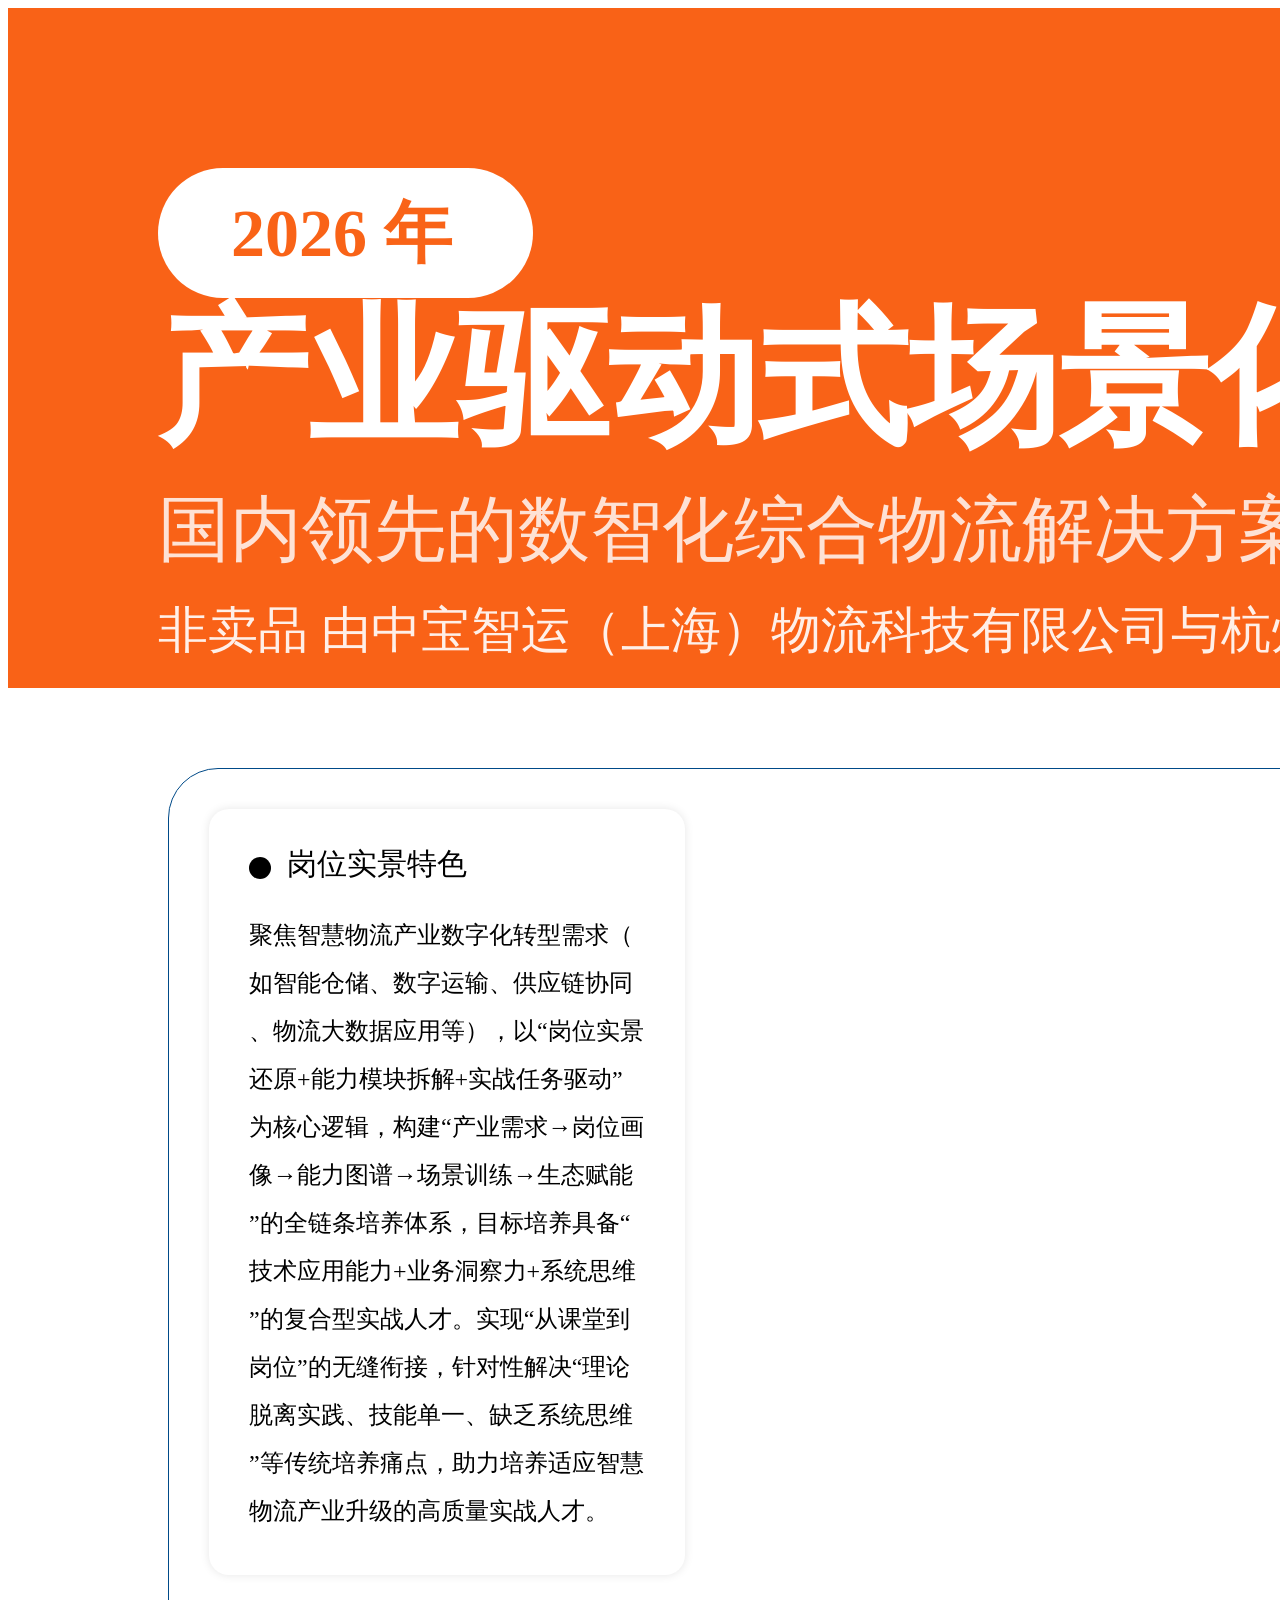
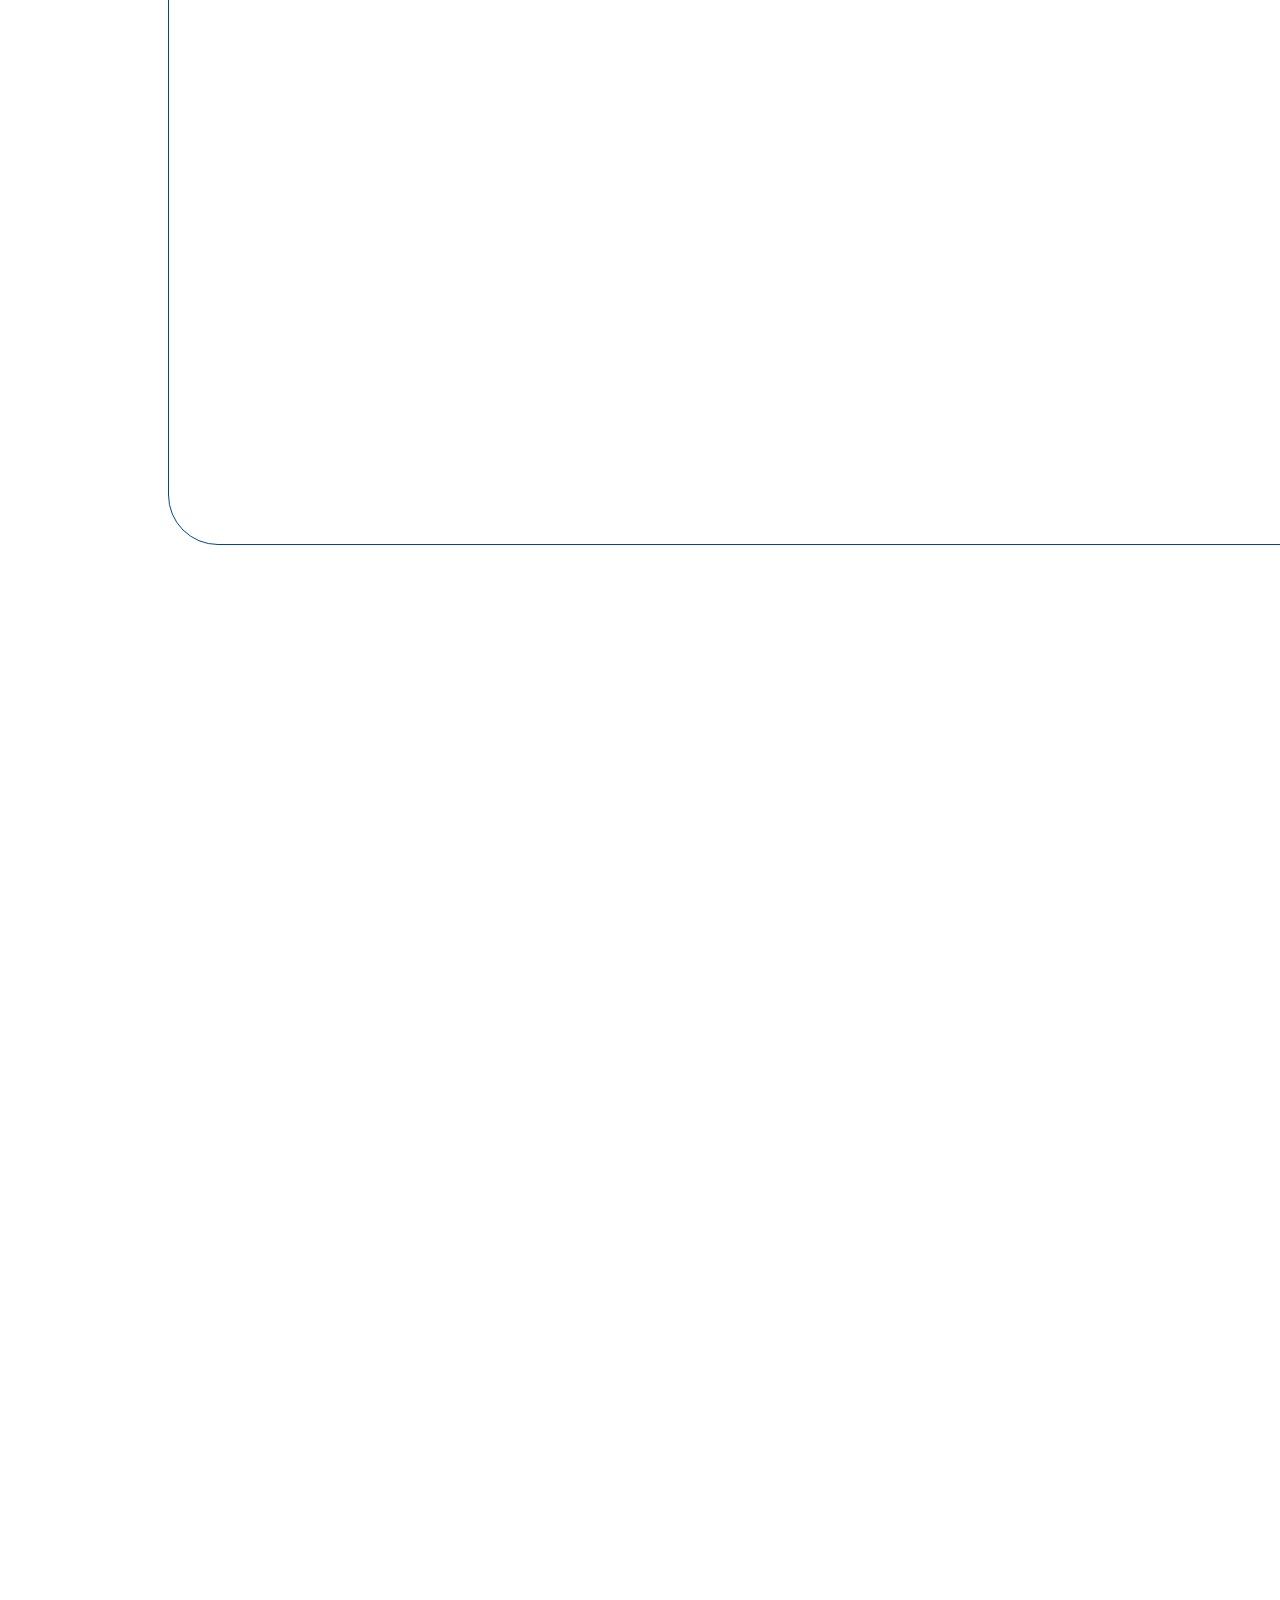
==== brochure_template2.html @ fb887553 "移除group_1负边距，调整group_3 top，修复头部被裁剪问题" ====
<!DOCTYPE html>
<html lang="zh-CN">
<head>
<meta charset="UTF-8" />
<meta name="viewport" content="width=device-width, initial-scale=1.0" />
<title>宝奇智慧物流人才培养体系</title>
<script>
(function flexible(window, document) {
  function resetFontSize() {
    const size = (document.documentElement.clientWidth / 9920) * 37.5;
    document.documentElement.style.fontSize = size + 'px';
  }
  window.addEventListener('pageshow', resetFontSize);
  window.addEventListener('resize', resetFontSize);
})(window, document);
</script>
<style>
body * {
  box-sizing: border-box;
  flex-shrink: 0;
}
body {
  font-family: PingFangSC-Regular, Roboto, Helvetica Neue, Helvetica, Tahoma,
    Arial, PingFang SC-Light, Microsoft YaHei;
}
input {
  background-color: transparent;
  border: 0;
}
button {
  margin: 0;
  padding: 0;
  border: 1px solid transparent;
  outline: none;
  background-color: transparent;
}

button:active {
  opacity: 0.6;
}
.flex-col {
  display: flex;
  flex-direction: column;
}
.flex-row {
  display: flex;
  flex-direction: row;
}
.justify-start {
  display: flex;
  justify-content: flex-start;
}
.justify-center {
  display: flex;
  justify-content: center;
}

.justify-end {
  display: flex;
  justify-content: flex-end;
}
.justify-evenly {
  display: flex;
  justify-content: space-evenly;
}
.justify-around {
  display: flex;
  justify-content: space-around;
}
.justify-between {
  display: flex;
  justify-content: space-between;
}
.align-start {
  display: flex;
  align-items: flex-start;
}
.align-center {
  display: flex;
  align-items: center;
}
.align-end {
  display: flex;
  align-items: flex-end;
}

.page {
  background-color: rgba(255, 255, 255, 1);
  position: relative;
  width: 9920px;
  height: 6732px;
  overflow: hidden;
}

.group_1 {
  background-color: rgba(249, 98, 23, 1);
  position: relative;
  width: 9920px;
  height: 680px;
  display: flex; flex-direction: column;
}

.text_1 {
  width: 3216px;
  height: 180px;
  overflow-wrap: break-word;
  color: rgba(255, 255, 255, 1);
  font-size: 150px;
  font-family: Microsoft YaHei UI-Bold;
  font-weight: 700;
  text-align: left;
  white-space: nowrap;
  line-height: 180px;
  margin: 280px 0 0 150px;
}

.text_2 {
  width: 3000px; height: auto;
  color: rgba(255,255,255,0.82); font-size: 72px;
  font-family: Microsoft YaHei UI-Regular; font-weight: normal;
  text-align: left; white-space: nowrap; line-height: 1.3;
  margin: 16px 0 0 150px;
}

.text-wrapper_1 {
  background-color: rgba(255, 255, 255, 1);
  border-radius: 200px;
  height: 130px;
  width: 375px;
  position: absolute;
  left: 150px;
  top: 160px;
}

.text_3 {
  width: 236px;
  height: 88px;
  overflow-wrap: break-word;
  color: rgba(249, 99, 23, 1);
  font-size: 68px;
  font-family: Microsoft YaHei UI-Bold;
  font-weight: 700;
  text-align: left;
  white-space: nowrap;
  line-height: 88px;
  margin: 21px 0 0 73px;
}

.group_2 {
  position: relative;
  width: 9920px;
  margin-bottom: 1px;
}

.image_1 {
  width: 9801px;
  height: 894px;
  margin: 5095px 0 0 119px;
}

.text_4 {
  width: auto; height: auto;
  color: rgba(255,255,255,0.9); font-size: 50px;
  font-family: Microsoft YaHei UI-Regular; font-weight: normal;
  text-align: left; white-space: nowrap; line-height: 1.3;
  margin: 20px 0 0 150px;
}

.image_2 {
  position: absolute;
  left: 119px;
  top: -32px;
  width: 9801px;
  height: 894px;
}

.group_3 {
  background-color: rgba(255, 255, 255, 1);
  border-radius: 100px;
  position: absolute;
  left: 80px;
  top: 680px;
  width: 9760px;
  height: 5908px;
}

.image_3 {
  width: 595px;
  height: 235px;
  margin: -454px 0 0 9165px;
}

.block_1 {
  width: 9600px;
  height: 1377px;
  margin: 299px 0 0 80px;
}

.box_1 {
  background-color: rgba(255, 255, 255, 1);
  border-radius: 50px;
  position: relative;
  width: 4760px;
  height: 1377px;
  border: 1px solid rgba(0, 74, 136, 1);
  justify-content: flex-center;
}

.section_1 {
  box-shadow: 0px 0px 10px 0px rgba(0, 0, 0, 0.1);
  background-color: rgba(255, 255, 255, 1);
  border-radius: 20px;
  width: 476px;
  height: 766px;
  justify-content: flex-center;
  margin: 40px 0 0 40px;
}

.block_2 {
  width: 218px;
  height: 38px;
  margin: 40px 0 0 40px;
}

.box_2 {
  background-color: rgba(0, 0, 0, 1);
  border-radius: 50%;
  width: 22px;
  height: 22px;
  margin-top: 8px;
}

.text_5 {
  width: 180px;
  height: 38px;
  overflow-wrap: break-word;
  color: rgba(0, 0, 0, 1);
  font-size: 30px;
  font-family: Microsoft YaHei UI-Regular;
  font-weight: NaN;
  text-align: left;
  white-space: nowrap;
  line-height: 30px;
}

.paragraph_1 {
  width: 396px;
  height: 624px;
  overflow-wrap: break-word;
  color: rgba(0, 0, 0, 1);
  font-size: 24px;
  font-family: Microsoft YaHei UI-Regular;
  font-weight: NaN;
  text-align: justified;
  line-height: 48px;
  margin: 24px 0 40px 40px;
}

.text-wrapper_2 {
  background-color: rgba(0, 74, 136, 1);
  border-radius: 10px;
  height: 138px;
  margin-left: 1230px;
  width: 1268px;
}

.text_6 {
  width: 782px;
  height: 80px;
  overflow-wrap: break-word;
  color: rgba(255, 255, 255, 1);
  font-size: 58px;
  font-family: Microsoft YaHei UI-Bold;
  font-weight: 700;
  text-align: left;
  white-space: nowrap;
  line-height: 80px;
  margin: 29px 0 0 243px;
}

.section_2 {
  width: 502px;
  height: 413px;
  margin: 57px 40px 0 1204px;
}

.group_4 {
  position: relative;
  width: 502px;
  height: 30px;
}

.section_3 {
  border-radius: 50%;
  width: 30px;
  height: 30px;
  border: 4px solid rgba(249, 98, 23, 1);
}

.section_4 {
  border-radius: 50%;
  width: 30px;
  height: 30px;
  border: 4px solid rgba(249, 98, 23, 1);
}

.section_5 {
  background-color: rgba(249, 98, 23, 1);
  position: absolute;
  left: 20px;
  top: 13px;
  width: 468px;
  height: 4px;
}

.text-wrapper_3 {
  box-shadow: 0px 0px 4px 0px rgba(0, 0, 0, 0.1);
  background-color: rgba(249, 98, 23, 1);
  border-radius: 10px;
  height: 54px;
  width: 488px;
  margin: 33px 0 0 14px;
}

.text_7 {
  width: 274px;
  height: 38px;
  overflow-wrap: break-word;
  color: rgba(255, 255, 255, 1);
  font-size: 30px;
  font-family: Microsoft YaHei UI-Regular;
  font-weight: NaN;
  text-align: left;
  white-space: nowrap;
  line-height: 30px;
  margin: 8px 0 0 24px;
}

.text-wrapper_4 {
  box-shadow: 0px 0px 4px 0px rgba(0, 0, 0, 0.1);
  background-color: rgba(249, 98, 23, 1);
  border-radius: 10px;
  height: 54px;
  width: 488px;
  margin: 20px 0 0 14px;
}

.text_8 {
  width: 240px;
  height: 38px;
  overflow-wrap: break-word;
  color: rgba(255, 255, 255, 1);
  font-size: 30px;
  font-family: Microsoft YaHei UI-Regular;
  font-weight: NaN;
  text-align: left;
  white-space: nowrap;
  line-height: 30px;
  margin: 8px 0 0 24px;
}

.text-wrapper_5 {
  box-shadow: 0px 0px 4px 0px rgba(0, 0, 0, 0.1);
  background-color: rgba(249, 98, 23, 1);
  border-radius: 10px;
  height: 54px;
  width: 488px;
  margin: 20px 0 0 14px;
}

.text_9 {
  width: 180px;
  height: 38px;
  overflow-wrap: break-word;
  color: rgba(255, 255, 255, 1);
  font-size: 30px;
  font-family: Microsoft YaHei UI-Regular;
  font-weight: NaN;
  text-align: left;
  white-space: nowrap;
  line-height: 30px;
  margin: 8px 0 0 24px;
}

.text-wrapper_6 {
  box-shadow: 0px 0px 4px 0px rgba(0, 0, 0, 0.1);
  background-color: rgba(249, 98, 23, 1);
  border-radius: 10px;
  height: 54px;
  width: 488px;
  margin: 20px 0 0 14px;
}

.text_10 {
  width: 238px;
  height: 38px;
  overflow-wrap: break-word;
  color: rgba(255, 255, 255, 1);
  font-size: 30px;
  font-family: Microsoft YaHei UI-Regular;
  font-weight: NaN;
  text-align: left;
  white-space: nowrap;
  line-height: 30px;
  margin: 8px 0 0 24px;
}

.text-wrapper_7 {
  box-shadow: 0px 0px 4px 0px rgba(0, 0, 0, 0.1);
  background-color: rgba(249, 98, 23, 1);
  border-radius: 10px;
  height: 54px;
  width: 488px;
  margin: 20px 0 0 14px;
}

.text_11 {
  width: 300px;
  height: 38px;
  overflow-wrap: break-word;
  color: rgba(255, 255, 255, 1);
  font-size: 30px;
  font-family: Microsoft YaHei UI-Regular;
  font-weight: NaN;
  text-align: left;
  white-space: nowrap;
  line-height: 30px;
  margin: 8px 0 0 24px;
}

.text-wrapper_8 {
  background-color: rgba(255, 255, 255, 1);
  border-radius: 500px;
  height: 60px;
  border: 4px solid rgba(249, 98, 23, 1);
  width: 220px;
  position: absolute;
  left: 4294px;
  top: 40px;
}

.text_12 {
  width: 144px;
  height: 46px;
  overflow-wrap: break-word;
  color: rgba(249, 98, 23, 1);
  font-size: 36px;
  font-family: Microsoft YaHei UI-Regular;
  font-weight: NaN;
  text-align: left;
  white-space: nowrap;
  line-height: 36px;
  margin: 7px 0 0 38px;
}

.box_3 {
  background-color: rgba(255, 255, 255, 1);
  border-radius: 50px;
  position: relative;
  width: 4760px;
  height: 1377px;
  border: 1px solid rgba(0, 74, 136, 1);
  justify-content: flex-center;
}

.box_4 {
  box-shadow: 0px 0px 10px 0px rgba(0, 0, 0, 0.1);
  background-color: rgba(255, 255, 255, 1);
  border-radius: 20px;
  width: 476px;
  height: 910px;
  justify-content: flex-center;
  margin: 40px 0 0 40px;
}

.group_5 {
  width: 218px;
  height: 38px;
  margin: 40px 0 0 40px;
}

.box_5 {
  background-color: rgba(0, 0, 0, 1);
  border-radius: 50%;
  width: 22px;
  height: 22px;
  margin-top: 8px;
}

.text_13 {
  width: 180px;
  height: 38px;
  overflow-wrap: break-word;
  color: rgba(0, 0, 0, 1);
  font-size: 30px;
  font-family: Microsoft YaHei UI-Regular;
  font-weight: NaN;
  text-align: left;
  white-space: nowrap;
  line-height: 30px;
}

.text_14 {
  width: 396px;
  height: 768px;
  overflow-wrap: break-word;
  color: rgba(0, 0, 0, 1);
  font-size: 24px;
  font-family: Microsoft YaHei UI-Regular;
  font-weight: NaN;
  text-align: justified;
  line-height: 48px;
  margin: 24px 0 40px 40px;
}

.text-wrapper_9 {
  background-color: rgba(0, 74, 136, 1);
  border-radius: 10px;
  height: 138px;
  margin-left: 1230px;
  width: 1268px;
}

.text_15 {
  width: 956px;
  height: 80px;
  overflow-wrap: break-word;
  color: rgba(255, 255, 255, 1);
  font-size: 58px;
  font-family: Microsoft YaHei UI-Bold;
  font-weight: 700;
  text-align: left;
  white-space: nowrap;
  line-height: 80px;
  margin: 29px 0 0 156px;
}

.box_6 {
  width: 502px;
  height: 265px;
  margin: 57px 40px 0 1204px;
}

.block_3 {
  position: relative;
  width: 502px;
  height: 30px;
}

.block_4 {
  border-radius: 50%;
  width: 30px;
  height: 30px;
  border: 4px solid rgba(249, 98, 23, 1);
}

.block_5 {
  border-radius: 50%;
  width: 30px;
  height: 30px;
  border: 4px solid rgba(249, 98, 23, 1);
}

.block_6 {
  background-color: rgba(249, 98, 23, 1);
  position: absolute;
  left: 20px;
  top: 13px;
  width: 468px;
  height: 4px;
}

.text-wrapper_10 {
  box-shadow: 0px 0px 4px 0px rgba(0, 0, 0, 0.1);
  background-color: rgba(249, 98, 23, 1);
  border-radius: 10px;
  height: 54px;
  width: 488px;
  margin: 33px 0 0 14px;
}

.text_16 {
  width: 450px;
  height: 38px;
  overflow-wrap: break-word;
  color: rgba(255, 255, 255, 1);
  font-size: 30px;
  font-family: Microsoft YaHei UI-Regular;
  font-weight: NaN;
  text-align: left;
  white-space: nowrap;
  line-height: 30px;
  margin: 8px 0 0 24px;
}

.text-wrapper_11 {
  box-shadow: 0px 0px 4px 0px rgba(0, 0, 0, 0.1);
  background-color: rgba(249, 98, 23, 1);
  border-radius: 10px;
  height: 54px;
  width: 488px;
  margin: 20px 0 0 14px;
}

.text_17 {
  width: 450px;
  height: 38px;
  overflow-wrap: break-word;
  color: rgba(255, 255, 255, 1);
  font-size: 30px;
  font-family: Microsoft YaHei UI-Regular;
  font-weight: NaN;
  text-align: left;
  white-space: nowrap;
  line-height: 30px;
  margin: 8px 0 0 24px;
}

.text-wrapper_12 {
  box-shadow: 0px 0px 4px 0px rgba(0, 0, 0, 0.1);
  background-color: rgba(249, 98, 23, 1);
  border-radius: 10px;
  height: 54px;
  width: 488px;
  margin: 20px 0 0 14px;
}

.text_18 {
  width: 450px;
  height: 38px;
  overflow-wrap: break-word;
  color: rgba(255, 255, 255, 1);
  font-size: 30px;
  font-family: Microsoft YaHei UI-Regular;
  font-weight: NaN;
  text-align: left;
  white-space: nowrap;
  line-height: 30px;
  margin: 8px 0 0 24px;
}

.text-wrapper_13 {
  background-color: rgba(255, 255, 255, 1);
  border-radius: 500px;
  height: 60px;
  border: 4px solid rgba(249, 98, 23, 1);
  width: 220px;
  position: absolute;
  left: 4294px;
  top: 40px;
}

.text_19 {
  width: 144px;
  height: 46px;
  overflow-wrap: break-word;
  color: rgba(249, 98, 23, 1);
  font-size: 36px;
  font-family: Microsoft YaHei UI-Regular;
  font-weight: NaN;
  text-align: left;
  white-space: nowrap;
  line-height: 36px;
  margin: 7px 0 0 38px;
}

.grid_1 {
  width: 9600px;
  height: 4291px;
  flex-wrap: wrap;
  margin: 80px 0 80px 80px;
}

.block_7 {
  background-color: rgba(255, 255, 255, 1);
  border-radius: 50px;
  position: relative;
  width: 4760px;
  height: 1377px;
  border: 1px solid rgba(249, 98, 23, 1);
  justify-content: flex-center;
  margin: 0 80px 80px 0;
}

.box_7 {
  box-shadow: 0px 0px 10px 0px rgba(0, 0, 0, 0.1);
  background-color: rgba(255, 255, 255, 1);
  border-radius: 20px;
  width: 476px;
  height: 670px;
  justify-content: flex-center;
  margin: 40px 0 0 40px;
}

.group_6 {
  width: 218px;
  height: 38px;
  margin: 40px 0 0 40px;
}

.group_7 {
  background-color: rgba(0, 0, 0, 1);
  border-radius: 50%;
  width: 22px;
  height: 22px;
  margin-top: 8px;
}

.text_20 {
  width: 180px;
  height: 38px;
  overflow-wrap: break-word;
  color: rgba(0, 0, 0, 1);
  font-size: 30px;
  font-family: Microsoft YaHei UI-Regular;
  font-weight: NaN;
  text-align: left;
  white-space: nowrap;
  line-height: 30px;
}

.paragraph_2 {
  width: 396px;
  height: 528px;
  overflow-wrap: break-word;
  color: rgba(0, 0, 0, 1);
  font-size: 24px;
  font-family: Microsoft YaHei UI-Regular;
  font-weight: NaN;
  text-align: justified;
  line-height: 48px;
  margin: 24px 0 40px 40px;
}

.text-wrapper_14 {
  background-color: rgba(249, 98, 23, 1);
  border-radius: 10px;
  height: 138px;
  margin-left: 1230px;
  width: 1268px;
}

.text_21 {
  width: 898px;
  height: 80px;
  overflow-wrap: break-word;
  color: rgba(255, 255, 255, 1);
  font-size: 58px;
  font-family: Microsoft YaHei UI-Bold;
  font-weight: 700;
  text-align: left;
  white-space: nowrap;
  line-height: 80px;
  margin: 29px 0 0 185px;
}

.box_8 {
  width: 502px;
  height: 413px;
  margin: 57px 40px 0 1204px;
}

.block_8 {
  position: relative;
  width: 502px;
  height: 30px;
}

.group_8 {
  border-radius: 50%;
  width: 30px;
  height: 30px;
  border: 4px solid rgba(0, 74, 136, 1);
}

.group_9 {
  border-radius: 50%;
  width: 30px;
  height: 30px;
  border: 4px solid rgba(0, 74, 136, 1);
}

.group_10 {
  background-color: rgba(0, 74, 136, 1);
  position: absolute;
  left: 20px;
  top: 13px;
  width: 468px;
  height: 4px;
}

.text-wrapper_15 {
  box-shadow: 0px 0px 4px 0px rgba(0, 0, 0, 0.1);
  background-color: rgba(0, 74, 136, 1);
  border-radius: 10px;
  height: 54px;
  width: 488px;
  margin: 33px 0 0 14px;
}

.text_22 {
  width: 334px;
  height: 38px;
  overflow-wrap: break-word;
  color: rgba(255, 255, 255, 1);
  font-size: 30px;
  font-family: Microsoft YaHei UI-Regular;
  font-weight: NaN;
  text-align: left;
  white-space: nowrap;
  line-height: 30px;
  margin: 8px 0 0 24px;
}

.text-wrapper_16 {
  box-shadow: 0px 0px 4px 0px rgba(0, 0, 0, 0.1);
  background-color: rgba(0, 74, 136, 1);
  border-radius: 10px;
  height: 54px;
  width: 488px;
  margin: 20px 0 0 14px;
}

.text_23 {
  width: 180px;
  height: 38px;
  overflow-wrap: break-word;
  color: rgba(255, 255, 255, 1);
  font-size: 30px;
  font-family: Microsoft YaHei UI-Regular;
  font-weight: NaN;
  text-align: left;
  white-space: nowrap;
  line-height: 30px;
  margin: 8px 0 0 24px;
}

.text-wrapper_17 {
  box-shadow: 0px 0px 4px 0px rgba(0, 0, 0, 0.1);
  background-color: rgba(0, 74, 136, 1);
  border-radius: 10px;
  height: 54px;
  width: 488px;
  margin: 20px 0 0 14px;
}

.text_24 {
  width: 270px;
  height: 38px;
  overflow-wrap: break-word;
  color: rgba(255, 255, 255, 1);
  font-size: 30px;
  font-family: Microsoft YaHei UI-Regular;
  font-weight: NaN;
  text-align: left;
  white-space: nowrap;
  line-height: 30px;
  margin: 8px 0 0 24px;
}

.text-wrapper_18 {
  box-shadow: 0px 0px 4px 0px rgba(0, 0, 0, 0.1);
  background-color: rgba(0, 74, 136, 1);
  border-radius: 10px;
  height: 54px;
  width: 488px;
  margin: 20px 0 0 14px;
}

.text_25 {
  width: 180px;
  height: 38px;
  overflow-wrap: break-word;
  color: rgba(255, 255, 255, 1);
  font-size: 30px;
  font-family: Microsoft YaHei UI-Regular;
  font-weight: NaN;
  text-align: left;
  white-space: nowrap;
  line-height: 30px;
  margin: 8px 0 0 24px;
}

.text-wrapper_19 {
  box-shadow: 0px 0px 4px 0px rgba(0, 0, 0, 0.1);
  background-color: rgba(0, 74, 136, 1);
  border-radius: 10px;
  height: 54px;
  width: 488px;
  margin: 20px 0 0 14px;
}

.text_26 {
  width: 270px;
  height: 38px;
  overflow-wrap: break-word;
  color: rgba(255, 255, 255, 1);
  font-size: 30px;
  font-family: Microsoft YaHei UI-Regular;
  font-weight: NaN;
  text-align: left;
  white-space: nowrap;
  line-height: 30px;
  margin: 8px 0 0 24px;
}

.text-wrapper_20 {
  background-color: rgba(255, 255, 255, 1);
  border-radius: 500px;
  height: 60px;
  border: 4px solid rgba(0, 74, 136, 1);
  width: 220px;
  position: absolute;
  left: 4294px;
  top: 40px;
}

.text_27 {
  width: 144px;
  height: 46px;
  overflow-wrap: break-word;
  color: rgba(0, 74, 136, 1);
  font-size: 36px;
  font-family: Microsoft YaHei UI-Regular;
  font-weight: NaN;
  text-align: left;
  white-space: nowrap;
  line-height: 36px;
  margin: 7px 0 0 38px;
}

.block_9 {
  background-color: rgba(255, 255, 255, 1);
  border-radius: 50px;
  position: relative;
  width: 4760px;
  height: 1377px;
  border: 1px solid rgba(249, 98, 23, 1);
  margin-bottom: 80px;
  justify-content: flex-center;
}

.box_9 {
  box-shadow: 0px 0px 10px 0px rgba(0, 0, 0, 0.1);
  background-color: rgba(255, 255, 255, 1);
  border-radius: 20px;
  width: 476px;
  height: 910px;
  justify-content: flex-center;
  margin: 40px 0 0 40px;
}

.box_10 {
  width: 218px;
  height: 38px;
  margin: 40px 0 0 40px;
}

.box_11 {
  background-color: rgba(0, 0, 0, 1);
  border-radius: 50%;
  width: 22px;
  height: 22px;
  margin-top: 8px;
}

.text_28 {
  width: 180px;
  height: 38px;
  overflow-wrap: break-word;
  color: rgba(0, 0, 0, 1);
  font-size: 30px;
  font-family: Microsoft YaHei UI-Regular;
  font-weight: NaN;
  text-align: left;
  white-space: nowrap;
  line-height: 30px;
}

.text_29 {
  width: 396px;
  height: 768px;
  overflow-wrap: break-word;
  color: rgba(0, 0, 0, 1);
  font-size: 24px;
  font-family: Microsoft YaHei UI-Regular;
  font-weight: NaN;
  text-align: justified;
  line-height: 48px;
  margin: 24px 0 40px 40px;
}

.text-wrapper_21 {
  background-color: rgba(249, 98, 23, 1);
  border-radius: 10px;
  height: 138px;
  margin-left: 1230px;
  width: 1268px;
}

.text_30 {
  width: 1040px;
  height: 80px;
  overflow-wrap: break-word;
  color: rgba(255, 255, 255, 1);
  font-size: 58px;
  font-family: Microsoft YaHei UI-Bold;
  font-weight: 700;
  text-align: left;
  white-space: nowrap;
  line-height: 80px;
  margin: 29px 0 0 140px;
}

.box_12 {
  width: 502px;
  height: 413px;
  margin: 57px 40px 0 1204px;
}

.group_11 {
  position: relative;
  width: 502px;
  height: 30px;
}

.group_12 {
  border-radius: 50%;
  width: 30px;
  height: 30px;
  border: 4px solid rgba(0, 74, 136, 1);
}

.group_13 {
  border-radius: 50%;
  width: 30px;
  height: 30px;
  border: 4px solid rgba(0, 74, 136, 1);
}

.group_14 {
  background-color: rgba(0, 74, 136, 1);
  position: absolute;
  left: 20px;
  top: 13px;
  width: 468px;
  height: 4px;
}

.text-wrapper_22 {
  box-shadow: 0px 0px 4px 0px rgba(0, 0, 0, 0.1);
  background-color: rgba(0, 74, 136, 1);
  border-radius: 10px;
  height: 54px;
  width: 488px;
  margin: 33px 0 0 14px;
}

.text_31 {
  width: 464px;
  height: 38px;
  overflow-wrap: break-word;
  color: rgba(255, 255, 255, 1);
  font-size: 30px;
  font-family: Microsoft YaHei UI-Regular;
  font-weight: NaN;
  text-align: left;
  white-space: nowrap;
  line-height: 30px;
  margin: 8px 0 0 24px;
}

.text-wrapper_23 {
  box-shadow: 0px 0px 4px 0px rgba(0, 0, 0, 0.1);
  background-color: rgba(0, 74, 136, 1);
  border-radius: 10px;
  height: 54px;
  width: 488px;
  margin: 20px 0 0 14px;
}

.text_32 {
  width: 125px;
  height: 38px;
  overflow-wrap: break-word;
  color: rgba(255, 255, 255, 1);
  font-size: 30px;
  font-family: Microsoft YaHei UI-Regular;
  font-weight: NaN;
  text-align: left;
  white-space: nowrap;
  line-height: 30px;
  margin: 8px 0 0 24px;
}

.text-wrapper_24 {
  box-shadow: 0px 0px 4px 0px rgba(0, 0, 0, 0.1);
  background-color: rgba(0, 74, 136, 1);
  border-radius: 10px;
  height: 54px;
  width: 488px;
  margin: 20px 0 0 14px;
}

.text_33 {
  width: 120px;
  height: 38px;
  overflow-wrap: break-word;
  color: rgba(255, 255, 255, 1);
  font-size: 30px;
  font-family: Microsoft YaHei UI-Regular;
  font-weight: NaN;
  text-align: left;
  white-space: nowrap;
  line-height: 30px;
  margin: 8px 0 0 24px;
}

.text-wrapper_25 {
  box-shadow: 0px 0px 4px 0px rgba(0, 0, 0, 0.1);
  background-color: rgba(0, 74, 136, 1);
  border-radius: 10px;
  height: 54px;
  width: 488px;
  margin: 20px 0 0 14px;
}

.text_34 {
  width: 424px;
  height: 38px;
  overflow-wrap: break-word;
  color: rgba(255, 255, 255, 1);
  font-size: 30px;
  font-family: Microsoft YaHei UI-Regular;
  font-weight: NaN;
  text-align: left;
  white-space: nowrap;
  line-height: 30px;
  margin: 8px 0 0 24px;
}

.text-wrapper_26 {
  box-shadow: 0px 0px 4px 0px rgba(0, 0, 0, 0.1);
  background-color: rgba(0, 74, 136, 1);
  border-radius: 10px;
  height: 54px;
  width: 488px;
  margin: 20px 0 0 14px;
}

.text_35 {
  width: 300px;
  height: 38px;
  overflow-wrap: break-word;
  color: rgba(255, 255, 255, 1);
  font-size: 30px;
  font-family: Microsoft YaHei UI-Regular;
  font-weight: NaN;
  text-align: left;
  white-space: nowrap;
  line-height: 30px;
  margin: 8px 0 0 24px;
}

.text-wrapper_27 {
  background-color: rgba(255, 255, 255, 1);
  border-radius: 500px;
  height: 60px;
  border: 4px solid rgba(0, 74, 136, 1);
  width: 220px;
  position: absolute;
  left: 4294px;
  top: 40px;
}

.text_36 {
  width: 144px;
  height: 46px;
  overflow-wrap: break-word;
  color: rgba(0, 74, 136, 1);
  font-size: 36px;
  font-family: Microsoft YaHei UI-Regular;
  font-weight: NaN;
  text-align: left;
  white-space: nowrap;
  line-height: 36px;
  margin: 7px 0 0 38px;
}

.block_10 {
  background-color: rgba(255, 255, 255, 1);
  border-radius: 50px;
  position: relative;
  width: 4760px;
  height: 1377px;
  border: 1px solid rgba(0, 74, 136, 1);
  justify-content: flex-center;
  margin: 0 80px 80px 0;
}

.group_15 {
  box-shadow: 0px 0px 10px 0px rgba(0, 0, 0, 0.1);
  background-color: rgba(255, 255, 255, 1);
  border-radius: 20px;
  width: 476px;
  height: 766px;
  justify-content: flex-center;
  margin: 40px 0 0 40px;
}

.box_13 {
  width: 218px;
  height: 38px;
  margin: 40px 0 0 40px;
}

.box_14 {
  background-color: rgba(0, 0, 0, 1);
  border-radius: 50%;
  width: 22px;
  height: 22px;
  margin-top: 8px;
}

.text_37 {
  width: 180px;
  height: 38px;
  overflow-wrap: break-word;
  color: rgba(0, 0, 0, 1);
  font-size: 30px;
  font-family: Microsoft YaHei UI-Regular;
  font-weight: NaN;
  text-align: left;
  white-space: nowrap;
  line-height: 30px;
}

.paragraph_3 {
  width: 396px;
  height: 624px;
  overflow-wrap: break-word;
  color: rgba(0, 0, 0, 1);
  font-size: 24px;
  font-family: Microsoft YaHei UI-Regular;
  font-weight: NaN;
  text-align: justified;
  line-height: 48px;
  margin: 24px 0 40px 40px;
}

.text-wrapper_28 {
  background-color: rgba(0, 74, 136, 1);
  border-radius: 10px;
  height: 138px;
  margin-left: 1230px;
  width: 1268px;
}

.text_38 {
  width: 746px;
  height: 80px;
  overflow-wrap: break-word;
  color: rgba(255, 255, 255, 1);
  font-size: 58px;
  font-family: Microsoft YaHei UI-Bold;
  font-weight: 700;
  text-align: left;
  white-space: nowrap;
  line-height: 80px;
  margin: 29px 0 0 261px;
}

.group_16 {
  width: 502px;
  height: 413px;
  margin: 57px 40px 0 1204px;
}

.box_15 {
  position: relative;
  width: 502px;
  height: 30px;
}

.box_16 {
  border-radius: 50%;
  width: 30px;
  height: 30px;
  border: 4px solid rgba(249, 98, 23, 1);
}

.box_17 {
  border-radius: 50%;
  width: 30px;
  height: 30px;
  border: 4px solid rgba(249, 98, 23, 1);
}

.box_18 {
  background-color: rgba(249, 98, 23, 1);
  position: absolute;
  left: 20px;
  top: 13px;
  width: 468px;
  height: 4px;
}

.text-wrapper_29 {
  box-shadow: 0px 0px 4px 0px rgba(0, 0, 0, 0.1);
  background-color: rgba(249, 98, 23, 1);
  border-radius: 10px;
  height: 54px;
  width: 488px;
  margin: 33px 0 0 14px;
}

.text_39 {
  width: 240px;
  height: 38px;
  overflow-wrap: break-word;
  color: rgba(255, 255, 255, 1);
  font-size: 30px;
  font-family: Microsoft YaHei UI-Regular;
  font-weight: NaN;
  text-align: left;
  white-space: nowrap;
  line-height: 30px;
  margin: 8px 0 0 24px;
}

.text-wrapper_30 {
  box-shadow: 0px 0px 4px 0px rgba(0, 0, 0, 0.1);
  background-color: rgba(249, 98, 23, 1);
  border-radius: 10px;
  height: 54px;
  width: 488px;
  margin: 20px 0 0 14px;
}

.text_40 {
  width: 210px;
  height: 38px;
  overflow-wrap: break-word;
  color: rgba(255, 255, 255, 1);
  font-size: 30px;
  font-family: Microsoft YaHei UI-Regular;
  font-weight: NaN;
  text-align: left;
  white-space: nowrap;
  line-height: 30px;
  margin: 8px 0 0 24px;
}

.text-wrapper_31 {
  box-shadow: 0px 0px 4px 0px rgba(0, 0, 0, 0.1);
  background-color: rgba(249, 98, 23, 1);
  border-radius: 10px;
  height: 54px;
  width: 488px;
  margin: 20px 0 0 14px;
}

.text_41 {
  width: 210px;
  height: 38px;
  overflow-wrap: break-word;
  color: rgba(255, 255, 255, 1);
  font-size: 30px;
  font-family: Microsoft YaHei UI-Regular;
  font-weight: NaN;
  text-align: left;
  white-space: nowrap;
  line-height: 30px;
  margin: 8px 0 0 24px;
}

.text-wrapper_32 {
  box-shadow: 0px 0px 4px 0px rgba(0, 0, 0, 0.1);
  background-color: rgba(249, 98, 23, 1);
  border-radius: 10px;
  height: 54px;
  width: 488px;
  margin: 20px 0 0 14px;
}

.text_42 {
  width: 240px;
  height: 38px;
  overflow-wrap: break-word;
  color: rgba(255, 255, 255, 1);
  font-size: 30px;
  font-family: Microsoft YaHei UI-Regular;
  font-weight: NaN;
  text-align: left;
  white-space: nowrap;
  line-height: 30px;
  margin: 8px 0 0 24px;
}

.text-wrapper_33 {
  box-shadow: 0px 0px 4px 0px rgba(0, 0, 0, 0.1);
  background-color: rgba(249, 98, 23, 1);
  border-radius: 10px;
  height: 54px;
  width: 488px;
  margin: 20px 0 0 14px;
}

.text_43 {
  width: 240px;
  height: 38px;
  overflow-wrap: break-word;
  color: rgba(255, 255, 255, 1);
  font-size: 30px;
  font-family: Microsoft YaHei UI-Regular;
  font-weight: NaN;
  text-align: left;
  white-space: nowrap;
  line-height: 30px;
  margin: 8px 0 0 24px;
}

.text-wrapper_34 {
  background-color: rgba(255, 255, 255, 1);
  border-radius: 500px;
  height: 60px;
  border: 4px solid rgba(249, 98, 23, 1);
  width: 220px;
  position: absolute;
  left: 4294px;
  top: 40px;
}

.text_44 {
  width: 144px;
  height: 46px;
  overflow-wrap: break-word;
  color: rgba(249, 98, 23, 1);
  font-size: 36px;
  font-family: Microsoft YaHei UI-Regular;
  font-weight: NaN;
  text-align: left;
  white-space: nowrap;
  line-height: 36px;
  margin: 7px 0 0 38px;
}

.block_11 {
  background-color: rgba(255, 255, 255, 1);
  border-radius: 50px;
  position: relative;
  width: 4760px;
  height: 1377px;
  border: 1px solid rgba(0, 74, 136, 1);
  margin-bottom: 80px;
  justify-content: flex-center;
}

.box_19 {
  box-shadow: 0px 0px 10px 0px rgba(0, 0, 0, 0.1);
  background-color: rgba(255, 255, 255, 1);
  border-radius: 20px;
  width: 476px;
  height: 814px;
  justify-content: flex-center;
  margin: 40px 0 0 40px;
}

.box_20 {
  width: 218px;
  height: 38px;
  margin: 40px 0 0 40px;
}

.box_21 {
  background-color: rgba(0, 0, 0, 1);
  border-radius: 50%;
  width: 22px;
  height: 22px;
  margin-top: 8px;
}

.text_45 {
  width: 180px;
  height: 38px;
  overflow-wrap: break-word;
  color: rgba(0, 0, 0, 1);
  font-size: 30px;
  font-family: Microsoft YaHei UI-Regular;
  font-weight: NaN;
  text-align: left;
  white-space: nowrap;
  line-height: 30px;
}

.text_46 {
  width: 396px;
  height: 672px;
  overflow-wrap: break-word;
  color: rgba(0, 0, 0, 1);
  font-size: 24px;
  font-family: Microsoft YaHei UI-Regular;
  font-weight: NaN;
  text-align: justified;
  line-height: 48px;
  margin: 24px 0 40px 40px;
}

.text-wrapper_35 {
  background-color: rgba(0, 74, 136, 1);
  border-radius: 10px;
  height: 138px;
  margin-left: 1230px;
  width: 1268px;
}

.text_47 {
  width: 862px;
  height: 80px;
  overflow-wrap: break-word;
  color: rgba(255, 255, 255, 1);
  font-size: 58px;
  font-family: Microsoft YaHei UI-Bold;
  font-weight: 700;
  text-align: left;
  white-space: nowrap;
  line-height: 80px;
  margin: 29px 0 0 203px;
}

.box_22 {
  width: 502px;
  height: 413px;
  margin: 57px 40px 0 1204px;
}

.section_6 {
  position: relative;
  width: 502px;
  height: 30px;
}

.group_17 {
  border-radius: 50%;
  width: 30px;
  height: 30px;
  border: 4px solid rgba(249, 98, 23, 1);
}

.group_18 {
  border-radius: 50%;
  width: 30px;
  height: 30px;
  border: 4px solid rgba(249, 98, 23, 1);
}

.group_19 {
  background-color: rgba(249, 98, 23, 1);
  position: absolute;
  left: 20px;
  top: 13px;
  width: 468px;
  height: 4px;
}

.text-wrapper_36 {
  box-shadow: 0px 0px 4px 0px rgba(0, 0, 0, 0.1);
  background-color: rgba(249, 98, 23, 1);
  border-radius: 10px;
  height: 54px;
  width: 488px;
  margin: 33px 0 0 14px;
}

.text_48 {
  width: 464px;
  height: 38px;
  overflow-wrap: break-word;
  color: rgba(255, 255, 255, 1);
  font-size: 30px;
  font-family: Microsoft YaHei UI-Regular;
  font-weight: NaN;
  text-align: left;
  white-space: nowrap;
  line-height: 30px;
  margin: 8px 0 0 24px;
}

.text-wrapper_37 {
  box-shadow: 0px 0px 4px 0px rgba(0, 0, 0, 0.1);
  background-color: rgba(249, 98, 23, 1);
  border-radius: 10px;
  height: 54px;
  width: 488px;
  margin: 20px 0 0 14px;
}

.text_49 {
  width: 162px;
  height: 38px;
  overflow-wrap: break-word;
  color: rgba(255, 255, 255, 1);
  font-size: 30px;
  font-family: Microsoft YaHei UI-Regular;
  font-weight: NaN;
  text-align: left;
  white-space: nowrap;
  line-height: 30px;
  margin: 8px 0 0 24px;
}

.text-wrapper_38 {
  box-shadow: 0px 0px 4px 0px rgba(0, 0, 0, 0.1);
  background-color: rgba(249, 98, 23, 1);
  border-radius: 10px;
  height: 54px;
  width: 488px;
  margin: 20px 0 0 14px;
}

.text_50 {
  width: 254px;
  height: 38px;
  overflow-wrap: break-word;
  color: rgba(255, 255, 255, 1);
  font-size: 30px;
  font-family: Microsoft YaHei UI-Regular;
  font-weight: NaN;
  text-align: left;
  white-space: nowrap;
  line-height: 30px;
  margin: 8px 0 0 24px;
}

.text-wrapper_39 {
  box-shadow: 0px 0px 4px 0px rgba(0, 0, 0, 0.1);
  background-color: rgba(249, 98, 23, 1);
  border-radius: 10px;
  height: 54px;
  width: 488px;
  margin: 20px 0 0 14px;
}

.text_51 {
  width: 424px;
  height: 38px;
  overflow-wrap: break-word;
  color: rgba(255, 255, 255, 1);
  font-size: 30px;
  font-family: Microsoft YaHei UI-Regular;
  font-weight: NaN;
  text-align: left;
  white-space: nowrap;
  line-height: 30px;
  margin: 8px 0 0 24px;
}

.text-wrapper_40 {
  box-shadow: 0px 0px 4px 0px rgba(0, 0, 0, 0.1);
  background-color: rgba(249, 98, 23, 1);
  border-radius: 10px;
  height: 54px;
  width: 488px;
  margin: 20px 0 0 14px;
}

.text_52 {
  width: 162px;
  height: 38px;
  overflow-wrap: break-word;
  color: rgba(255, 255, 255, 1);
  font-size: 30px;
  font-family: Microsoft YaHei UI-Regular;
  font-weight: NaN;
  text-align: left;
  white-space: nowrap;
  line-height: 30px;
  margin: 8px 0 0 24px;
}

.text-wrapper_41 {
  background-color: rgba(255, 255, 255, 1);
  border-radius: 500px;
  height: 60px;
  border: 4px solid rgba(249, 98, 23, 1);
  width: 220px;
  position: absolute;
  left: 4294px;
  top: 40px;
}

.text_53 {
  width: 144px;
  height: 46px;
  overflow-wrap: break-word;
  color: rgba(249, 98, 23, 1);
  font-size: 36px;
  font-family: Microsoft YaHei UI-Regular;
  font-weight: NaN;
  text-align: left;
  white-space: nowrap;
  line-height: 36px;
  margin: 7px 0 0 38px;
}

.block_12 {
  background-color: rgba(255, 255, 255, 1);
  border-radius: 50px;
  position: relative;
  width: 4760px;
  height: 1377px;
  border: 1px solid rgba(249, 98, 23, 1);
  justify-content: flex-center;
  margin: 0 80px 80px 0;
}

.group_20 {
  box-shadow: 0px 0px 10px 0px rgba(0, 0, 0, 0.1);
  background-color: rgba(255, 255, 255, 1);
  border-radius: 20px;
  width: 476px;
  height: 766px;
  justify-content: flex-center;
  margin: 40px 0 0 40px;
}

.group_21 {
  width: 218px;
  height: 38px;
  margin: 40px 0 0 40px;
}

.box_23 {
  background-color: rgba(0, 0, 0, 1);
  border-radius: 50%;
  width: 22px;
  height: 22px;
  margin-top: 8px;
}

.text_54 {
  width: 180px;
  height: 38px;
  overflow-wrap: break-word;
  color: rgba(0, 0, 0, 1);
  font-size: 30px;
  font-family: Microsoft YaHei UI-Regular;
  font-weight: NaN;
  text-align: left;
  white-space: nowrap;
  line-height: 30px;
}

.text_55 {
  width: 396px;
  height: 624px;
  overflow-wrap: break-word;
  color: rgba(0, 0, 0, 1);
  font-size: 24px;
  font-family: Microsoft YaHei UI-Regular;
  font-weight: NaN;
  text-align: justified;
  line-height: 48px;
  margin: 24px 0 40px 40px;
}

.text-wrapper_42 {
  background-color: rgba(249, 98, 23, 1);
  border-radius: 10px;
  height: 138px;
  margin-left: 1230px;
  width: 1268px;
}

.text_56 {
  width: 756px;
  height: 80px;
  overflow-wrap: break-word;
  color: rgba(255, 255, 255, 1);
  font-size: 58px;
  font-family: Microsoft YaHei UI-Bold;
  font-weight: 700;
  text-align: left;
  white-space: nowrap;
  line-height: 80px;
  margin: 29px 0 0 238px;
}

.group_22 {
  width: 502px;
  height: 339px;
  margin: 57px 40px 0 1204px;
}

.box_24 {
  position: relative;
  width: 502px;
  height: 30px;
}

.block_13 {
  border-radius: 50%;
  width: 30px;
  height: 30px;
  border: 4px solid rgba(0, 74, 136, 1);
}

.block_14 {
  border-radius: 50%;
  width: 30px;
  height: 30px;
  border: 4px solid rgba(0, 74, 136, 1);
}

.block_15 {
  background-color: rgba(0, 74, 136, 1);
  position: absolute;
  left: 20px;
  top: 13px;
  width: 468px;
  height: 4px;
}

.text-wrapper_43 {
  box-shadow: 0px 0px 4px 0px rgba(0, 0, 0, 0.1);
  background-color: rgba(0, 74, 136, 1);
  border-radius: 10px;
  height: 54px;
  width: 488px;
  margin: 33px 0 0 14px;
}

.text_57 {
  width: 464px;
  height: 38px;
  overflow-wrap: break-word;
  color: rgba(255, 255, 255, 1);
  font-size: 30px;
  font-family: Microsoft YaHei UI-Regular;
  font-weight: NaN;
  text-align: left;
  white-space: nowrap;
  line-height: 30px;
  margin: 8px 0 0 24px;
}

.text-wrapper_44 {
  box-shadow: 0px 0px 4px 0px rgba(0, 0, 0, 0.1);
  background-color: rgba(0, 74, 136, 1);
  border-radius: 10px;
  height: 54px;
  width: 488px;
  margin: 20px 0 0 14px;
}

.paragraph_4 {
  width: 464px;
  height: 38px;
  overflow-wrap: break-word;
  color: rgba(255, 255, 255, 1);
  font-size: 30px;
  font-family: Microsoft YaHei UI-Regular;
  font-weight: NaN;
  text-align: left;
  white-space: nowrap;
  line-height: 30px;
  margin: 8px 0 0 24px;
}

.text-wrapper_45 {
  box-shadow: 0px 0px 4px 0px rgba(0, 0, 0, 0.1);
  background-color: rgba(0, 74, 136, 1);
  border-radius: 10px;
  height: 54px;
  width: 488px;
  margin: 20px 0 0 14px;
}

.text_58 {
  width: 464px;
  height: 38px;
  overflow-wrap: break-word;
  color: rgba(255, 255, 255, 1);
  font-size: 30px;
  font-family: Microsoft YaHei UI-Regular;
  font-weight: NaN;
  text-align: left;
  white-space: nowrap;
  line-height: 30px;
  margin: 8px 0 0 24px;
}

.text-wrapper_46 {
  box-shadow: 0px 0px 4px 0px rgba(0, 0, 0, 0.1);
  background-color: rgba(0, 74, 136, 1);
  border-radius: 10px;
  height: 54px;
  width: 488px;
  margin: 20px 0 0 14px;
}

.text_59 {
  width: 464px;
  height: 38px;
  overflow-wrap: break-word;
  color: rgba(255, 255, 255, 1);
  font-size: 30px;
  font-family: Microsoft YaHei UI-Regular;
  font-weight: NaN;
  text-align: left;
  white-space: nowrap;
  line-height: 30px;
  margin: 8px 0 0 24px;
}

.text-wrapper_47 {
  background-color: rgba(255, 255, 255, 1);
  border-radius: 500px;
  height: 60px;
  border: 4px solid rgba(0, 74, 136, 1);
  width: 220px;
  position: absolute;
  left: 4294px;
  top: 40px;
}

.text_60 {
  width: 144px;
  height: 46px;
  overflow-wrap: break-word;
  color: rgba(0, 74, 136, 1);
  font-size: 36px;
  font-family: Microsoft YaHei UI-Regular;
  font-weight: NaN;
  text-align: left;
  white-space: nowrap;
  line-height: 36px;
  margin: 7px 0 0 38px;
}

.block_16 {
  background-color: rgba(255, 255, 255, 1);
  border-radius: 50px;
  position: relative;
  width: 4760px;
  height: 1377px;
  border: 1px solid rgba(249, 98, 23, 1);
  margin-bottom: 80px;
  justify-content: flex-center;
}

.block_17 {
  box-shadow: 0px 0px 10px 0px rgba(0, 0, 0, 0.1);
  background-color: rgba(255, 255, 255, 1);
  border-radius: 20px;
  width: 476px;
  height: 718px;
  justify-content: flex-center;
  margin: 40px 0 0 40px;
}

.box_25 {
  width: 218px;
  height: 38px;
  margin: 40px 0 0 40px;
}

.group_23 {
  background-color: rgba(0, 0, 0, 1);
  border-radius: 50%;
  width: 22px;
  height: 22px;
  margin-top: 8px;
}

.text_61 {
  width: 180px;
  height: 38px;
  overflow-wrap: break-word;
  color: rgba(0, 0, 0, 1);
  font-size: 30px;
  font-family: Microsoft YaHei UI-Regular;
  font-weight: NaN;
  text-align: left;
  white-space: nowrap;
  line-height: 30px;
}

.text_62 {
  width: 396px;
  height: 576px;
  overflow-wrap: break-word;
  color: rgba(0, 0, 0, 1);
  font-size: 24px;
  font-family: Microsoft YaHei UI-Regular;
  font-weight: NaN;
  text-align: justified;
  line-height: 48px;
  margin: 24px 0 40px 40px;
}

.text-wrapper_48 {
  background-color: rgba(249, 98, 23, 1);
  border-radius: 10px;
  height: 138px;
  margin-left: 1230px;
  width: 1268px;
}

.text_63 {
  width: 630px;
  height: 80px;
  overflow-wrap: break-word;
  color: rgba(255, 255, 255, 1);
  font-size: 58px;
  font-family: Microsoft YaHei UI-Bold;
  font-weight: 700;
  text-align: left;
  white-space: nowrap;
  line-height: 80px;
  margin: 29px 0 0 319px;
}

.block_18 {
  width: 502px;
  height: 487px;
  margin: 57px 40px 0 1204px;
}

.box_26 {
  position: relative;
  width: 502px;
  height: 30px;
}

.group_24 {
  border-radius: 50%;
  width: 30px;
  height: 30px;
  border: 4px solid rgba(0, 74, 136, 1);
}

.group_25 {
  border-radius: 50%;
  width: 30px;
  height: 30px;
  border: 4px solid rgba(0, 74, 136, 1);
}

.group_26 {
  background-color: rgba(0, 74, 136, 1);
  position: absolute;
  left: 20px;
  top: 13px;
  width: 468px;
  height: 4px;
}

.text-wrapper_49 {
  box-shadow: 0px 0px 4px 0px rgba(0, 0, 0, 0.1);
  background-color: rgba(0, 74, 136, 1);
  border-radius: 10px;
  height: 54px;
  width: 488px;
  margin: 33px 0 0 14px;
}

.text_64 {
  width: 216px;
  height: 38px;
  overflow-wrap: break-word;
  color: rgba(255, 255, 255, 1);
  font-size: 30px;
  font-family: Microsoft YaHei UI-Regular;
  font-weight: NaN;
  text-align: left;
  white-space: nowrap;
  line-height: 30px;
  margin: 8px 0 0 24px;
}

.text-wrapper_50 {
  box-shadow: 0px 0px 4px 0px rgba(0, 0, 0, 0.1);
  background-color: rgba(0, 74, 136, 1);
  border-radius: 10px;
  height: 54px;
  width: 488px;
  margin: 20px 0 0 14px;
}

.text_65 {
  width: 458px;
  height: 38px;
  overflow-wrap: break-word;
  color: rgba(255, 255, 255, 1);
  font-size: 30px;
  font-family: Microsoft YaHei UI-Regular;
  font-weight: NaN;
  text-align: left;
  white-space: nowrap;
  line-height: 30px;
  margin: 8px 0 0 24px;
}

.text-wrapper_51 {
  box-shadow: 0px 0px 4px 0px rgba(0, 0, 0, 0.1);
  background-color: rgba(0, 74, 136, 1);
  border-radius: 10px;
  height: 54px;
  width: 488px;
  margin: 20px 0 0 14px;
}

.text_66 {
  width: 133px;
  height: 38px;
  overflow-wrap: break-word;
  color: rgba(255, 255, 255, 1);
  font-size: 30px;
  font-family: Microsoft YaHei UI-Regular;
  font-weight: NaN;
  text-align: left;
  white-space: nowrap;
  line-height: 30px;
  margin: 8px 0 0 24px;
}

.text-wrapper_52 {
  box-shadow: 0px 0px 4px 0px rgba(0, 0, 0, 0.1);
  background-color: rgba(0, 74, 136, 1);
  border-radius: 10px;
  height: 54px;
  width: 488px;
  margin: 20px 0 0 14px;
}

.text_67 {
  width: 60px;
  height: 38px;
  overflow-wrap: break-word;
  color: rgba(255, 255, 255, 1);
  font-size: 30px;
  font-family: Microsoft YaHei UI-Regular;
  font-weight: NaN;
  text-align: left;
  white-space: nowrap;
  line-height: 30px;
  margin: 8px 0 0 24px;
}

.text-wrapper_53 {
  box-shadow: 0px 0px 4px 0px rgba(0, 0, 0, 0.1);
  background-color: rgba(0, 74, 136, 1);
  border-radius: 10px;
  height: 54px;
  width: 488px;
  margin: 20px 0 0 14px;
}

.text_68 {
  width: 256px;
  height: 38px;
  overflow-wrap: break-word;
  color: rgba(255, 255, 255, 1);
  font-size: 30px;
  font-family: Microsoft YaHei UI-Regular;
  font-weight: NaN;
  text-align: left;
  white-space: nowrap;
  line-height: 30px;
  margin: 8px 0 0 24px;
}

.text-wrapper_54 {
  box-shadow: 0px 0px 4px 0px rgba(0, 0, 0, 0.1);
  background-color: rgba(0, 74, 136, 1);
  border-radius: 10px;
  height: 54px;
  width: 488px;
  margin: 20px 0 0 14px;
}

.text_69 {
  width: 368px;
  height: 38px;
  overflow-wrap: break-word;
  color: rgba(255, 255, 255, 1);
  font-size: 30px;
  font-family: Microsoft YaHei UI-Regular;
  font-weight: NaN;
  text-align: left;
  white-space: nowrap;
  line-height: 30px;
  margin: 8px 0 0 24px;
}

.text-wrapper_55 {
  background-color: rgba(255, 255, 255, 1);
  border-radius: 500px;
  height: 60px;
  border: 4px solid rgba(0, 74, 136, 1);
  width: 220px;
  position: absolute;
  left: 4294px;
  top: 40px;
}

.text_70 {
  width: 144px;
  height: 46px;
  overflow-wrap: break-word;
  color: rgba(0, 74, 136, 1);
  font-size: 36px;
  font-family: Microsoft YaHei UI-Regular;
  font-weight: NaN;
  text-align: left;
  white-space: nowrap;
  line-height: 36px;
  margin: 7px 0 0 38px;
}

#addModuleBtn {
  position: absolute; right: 200px; top: 520px; z-index: 100;
  width: 160px; height: 60px; border-radius: 30px; border: none;
  background: rgba(0,74,136,1); color: #fff; font-size: 28px;
  font-weight: 700; cursor: pointer; font-family: Microsoft YaHei UI-Regular;
}
#addModuleBtn.disabled { background: #ccc; cursor: not-allowed; opacity: 0.5; }
</style>
</head>
<body>
    <div class="page flex-col">
      <div class="group_1 flex-row">
        <span class="text_1">产业驱动式场景化智慧物流人才-定制化培养路径</span>
        <span class="text_2">国内领先的数智化综合物流解决方案服务商</span>
        <span class="text_4">非卖品 由中宝智运（上海）物流科技有限公司与杭州知与未来科技有限公司联合出版</span>
        <div class="text-wrapper_1 flex-col">
          <span class="text_3">2026 年</span>
        </div>
      </div>
      <div class="group_2 flex-col">
      </div>
      <div class="group_3 flex-col">
        <img
          class="image_3"
          referrerpolicy="no-referrer"
          src="[data-uri]"
        />
        <div class="block_1 flex-row justify-between">
          <div class="box_1 flex-row" id="mod-0">
            <div class="section_1 flex-col">
              <div class="block_2 flex-row justify-between">
                <div class="box_2 flex-col"></div>
                <span class="text_5">岗位实景特色</span>
              </div>
              <span class="paragraph_1">
                聚焦智慧物流产业数字化转型需求（
                <br />
                如智能仓储、数字运输、供应链协同
                <br />
                、物流大数据应用等），以“岗位实景
                <br />
                还原+能力模块拆解+实战任务驱动”
                <br />
                为核心逻辑，构建“产业需求→岗位画
                <br />
                像→能力图谱→场景训练→生态赋能
                <br />
                ”的全链条培养体系，目标培养具备“
                <br />
                技术应用能力+业务洞察力+系统思维
                <br />
                ”的复合型实战人才。实现“从课堂到
                <br />
                岗位”的无缝衔接，针对性解决“理论
                <br />
                脱离实践、技能单一、缺乏系统思维
                <br />
                ”等传统培养痛点，助力培养适应智慧
                <br />
                物流产业升级的高质量实战人才。
              </span>
            </div>
            <div class="text-wrapper_2 flex-col">
              <span class="text_6">智慧物流工程师（1000课时）</span>
            </div>
            <div class="section_2 flex-col">
              <div class="group_4 flex-row justify-between">
                <div class="section_3 flex-col"></div>
                <div class="section_4 flex-col"></div>
                <div class="section_5 flex-col"></div>
              </div>
              <div class="text-wrapper_3 flex-col">
                <span class="text_7">WMS/TMS模拟系统</span>
              </div>
              <div class="text-wrapper_4 flex-col">
                <span class="text_8">设备运维模拟平台</span>
              </div>
              <div class="text-wrapper_5 flex-col">
                <span class="text_9">运输监控平台</span>
              </div>
              <div class="text-wrapper_6 flex-col">
                <span class="text_10">数据可视化BI看板</span>
              </div>
              <div class="text-wrapper_7 flex-col">
                <span class="text_11">供应链控制塔模拟平台</span>
              </div>
            </div>
            <div class="text-wrapper_8 flex-col">
              <span class="text_12">训练工具</span>
            </div>
          </div>
          <div class="box_3 flex-row" id="mod-1" style="display:none">
            <div class="box_4 flex-col">
              <div class="group_5 flex-row justify-between">
                <div class="box_5 flex-col"></div>
                <span class="text_13">岗位实景特色</span>
              </div>
              <span class="text_14">
                本岗位依托中国大型央企&nbsp;20000&nbsp;平真实智能仓全业务场景开展实训，完全复刻智能仓综合运营工程师真实工作全流程，围绕智能仓规划设计、系统运营、设备运维、弱电维护、大数据分析、安全管理、软硬件集成&nbsp;7&nbsp;大核心能力模块，实现从仓内规划、日常运营、设备管控、数据决策到安全合规的全生命周期闭环实操；实训深度融合智慧仓储行业业务逻辑与数字化运营、智能设备运维、大数据分析等专业能力，兼顾央企智能仓标准化管理要求与生产级真实场景落地，打破只学理论不懂实操的痛点，高度贴合智慧仓储行业综合运营岗位真实用工场景。
              </span>
            </div>
            <div class="text-wrapper_9 flex-col">
              <span class="text_15">智能仓综合运营工程师（1000课时）</span>
            </div>
            <div class="box_6 flex-col">
              <div class="block_3 flex-row justify-between">
                <div class="block_4 flex-col"></div>
                <div class="block_5 flex-col"></div>
                <div class="block_6 flex-col"></div>
              </div>
              <div class="text-wrapper_10 flex-col">
                <span class="text_16">WMS&nbsp;仓储管理系统</span>
              </div>
              <div class="text-wrapper_11 flex-col">
                <span class="text_17">AGV&nbsp;无人搬运车</span>
              </div>
              <div class="text-wrapper_12 flex-col">
                <span class="text_18">央企智能仓管理制度模板</span>
              </div>
            </div>
            <div class="text-wrapper_13 flex-col">
              <span class="text_19">训练工具</span>
            </div>
          </div>
        </div>
        <div class="grid_1 flex-row">
          <div class="block_7 flex-row" id="mod-2" style="display:none">
            <div class="box_7 flex-col">
              <div class="group_6 flex-row justify-between">
                <div class="group_7 flex-col"></div>
                <span class="text_20">岗位实景特色</span>
              </div>
              <span class="paragraph_2">
                以物流行业的核心场景与战略需求，
                <br />
                在WMS/TMS等模拟系统、虚拟仿真
                <br />
                测试平台与真实业务场景中开展实训，系统掌握仓储管理、运输调度、资源整合与系统协同等全链路核心能力。培养对象不仅具备物流解决方案设计与落地的专业技能，更能够深入理解客户业务逻辑与物流供应链痛点，具备数据驱动决策与跨部门协同能力，可独立负责从需求对接到方案交付的全流程项目实战。
              </span>
            </div>
            <div class="text-wrapper_14 flex-col">
              <span class="text_21">物流解决方案工程师（1000课时）</span>
            </div>
            <div class="box_8 flex-col">
              <div class="block_8 flex-row justify-between">
                <div class="group_8 flex-col"></div>
                <div class="group_9 flex-col"></div>
                <div class="group_10 flex-col"></div>
              </div>
              <div class="text-wrapper_15 flex-col">
                <span class="text_22">WMS/TMS模拟实训系统</span>
              </div>
              <div class="text-wrapper_16 flex-col">
                <span class="text_23">资源调度沙盘</span>
              </div>
              <div class="text-wrapper_17 flex-col">
                <span class="text_24">行业方案设计案例库</span>
              </div>
              <div class="text-wrapper_18 flex-col">
                <span class="text_25">项目复盘模板</span>
              </div>
              <div class="text-wrapper_19 flex-col">
                <span class="text_26">产品化设计思维工具</span>
              </div>
            </div>
            <div class="text-wrapper_20 flex-col">
              <span class="text_27">训练工具</span>
            </div>
          </div>
          <div class="block_9 flex-row" id="mod-3" style="display:none">
            <div class="box_9 flex-col">
              <div class="box_10 flex-row justify-between">
                <div class="box_11 flex-col"></div>
                <span class="text_28">岗位实景特色</span>
              </div>
              <span class="text_29">
                本实训对标大数据分析岗真实工作场景，依托宝奇网络货运平台完整业务体系开展全真模拟实操。以物流货运全业务流程为核心，覆盖运单流转、车货调度、线路运营、在途监控、风控预警、指标核算等一线工作内容，所用数据均为平台脱敏后的真实业务数据，配套完整货运管理系统、TMS&nbsp;运输模块及移动端应用。实训完全复刻企业日常工作模式，要求学员运用主流数据分析工具完成数据采集、清洗、建模、分析、可视化及报告输出全流程工作，贴合网络货运行业实际岗位需求，实现从理论知识到职场实操的无缝衔接，同时兼顾业务逻辑与数据分析思维双重培养。
              </span>
            </div>
            <div class="text-wrapper_21 flex-col">
              <span class="text_30">网络货运平台大数据分析岗（850课时）</span>
            </div>
            <div class="box_12 flex-col">
              <div class="group_11 flex-row justify-between">
                <div class="group_12 flex-col"></div>
                <div class="group_13 flex-col"></div>
                <div class="group_14 flex-col"></div>
              </div>
              <div class="text-wrapper_22 flex-col">
                <span class="text_31">Excel</span>
              </div>
              <div class="text-wrapper_23 flex-col">
                <span class="text_32">Power&nbsp;BI</span>
              </div>
              <div class="text-wrapper_24 flex-col">
                <span class="text_33">抓包工具</span>
              </div>
              <div class="text-wrapper_25 flex-col">
                <span class="text_34">Neo4j&nbsp;图数据库</span>
              </div>
              <div class="text-wrapper_26 flex-col">
                <span class="text_35">宝奇网络货运管理系统</span>
              </div>
            </div>
            <div class="text-wrapper_27 flex-col">
              <span class="text_36">训练工具</span>
            </div>
          </div>
          <div class="block_10 flex-row" id="mod-4" style="display:none">
            <div class="group_15 flex-col">
              <div class="box_13 flex-row justify-between">
                <div class="box_14 flex-col"></div>
                <span class="text_37">岗位实景特色</span>
              </div>
              <span class="paragraph_3">
                物流财务管理师聚焦产业场景下的全
                <br />
                链路财务管控，核心特色体现在“物
                <br />
                流&nbsp;+&nbsp;财务”&nbsp;深度融合、“合规&nbsp;+&nbsp;效率
                <br />
                ”&nbsp;双重导向、“核算&nbsp;+&nbsp;决策”&nbsp;实战属
                <br />
                性，依托物流业务数据开展财务预测
                <br />
                与风险管控，支撑供应链协同决策，
                <br />
                在真实业务场景中锻造复合型财务专
                <br />
                家。培养对象不仅掌握核算、税务、
                <br />
                预算、成本、风控等财务全模块技能
                <br />
                ，更具备物流业务理解力、数据洞察
                <br />
                力与经营决策支持力，能够理解物流
                <br />
                企业的真实经营需求，独立负责物流
                <br />
                业务单元的财务全盘管理工作。
              </span>
            </div>
            <div class="text-wrapper_28 flex-col">
              <span class="text_38">物流财务管理师（900课时）</span>
            </div>
            <div class="group_16 flex-col">
              <div class="box_15 flex-row justify-between">
                <div class="box_16 flex-col"></div>
                <div class="box_17 flex-col"></div>
                <div class="box_18 flex-col"></div>
              </div>
              <div class="text-wrapper_29 flex-col">
                <span class="text_39">收入成本核算模型</span>
              </div>
              <div class="text-wrapper_30 flex-col">
                <span class="text_40">现金流预测模型</span>
              </div>
              <div class="text-wrapper_31 flex-col">
                <span class="text_41">税务法规案例集</span>
              </div>
              <div class="text-wrapper_32 flex-col">
                <span class="text_42">物流成本分析模型</span>
              </div>
              <div class="text-wrapper_33 flex-col">
                <span class="text_43">经营分析报告模板</span>
              </div>
            </div>
            <div class="text-wrapper_34 flex-col">
              <span class="text_44">训练工具</span>
            </div>
          </div>
          <div class="block_11 flex-row" id="mod-5" style="display:none">
            <div class="box_19 flex-col">
              <div class="box_20 flex-row justify-between">
                <div class="box_21 flex-col"></div>
                <span class="text_45">岗位实景特色</span>
              </div>
              <span class="text_46">
                本项目基于宝奇已上线商用网络货运&nbsp;TMS&nbsp;真实平台开展前端实训，依托项目原型图与&nbsp;UI&nbsp;稿复刻企业真实开发流程，围绕八大实战任务完成从环境搭建、页面开发、接口联调到多维度测试、缺陷整改、上线验收全流程演练；实训融合&nbsp;HTML/CSS/Vue&nbsp;前端技术与运单、人车线路、数据报表等物流行业业务知识，兼顾页面交互开发、接口调试抓包、多终端兼容、前端性能优化、缺陷闭环等企业高频实操内容，实现前端编码能力与&nbsp;TMS&nbsp;行业业务能力同步落地，高度贴合企业前端岗位真实用工场景。
              </span>
            </div>
            <div class="text-wrapper_35 flex-col">
              <span class="text_47">平台系统前端开发岗（820课时）</span>
            </div>
            <div class="box_22 flex-col">
              <div class="section_6 flex-row justify-between">
                <div class="group_17 flex-col"></div>
                <div class="group_18 flex-col"></div>
                <div class="group_19 flex-col"></div>
              </div>
              <div class="text-wrapper_36 flex-col">
                <span class="text_48">VS&nbsp;Code、Node.js</span>
              </div>
              <div class="text-wrapper_37 flex-col">
                <span class="text_49">Vue、Axios</span>
              </div>
              <div class="text-wrapper_38 flex-col">
                <span class="text_50">Postman、Fiddler</span>
              </div>
              <div class="text-wrapper_39 flex-col">
                <span class="text_51">TestLink</span>
              </div>
              <div class="text-wrapper_40 flex-col">
                <span class="text_52">云效、Excel</span>
              </div>
            </div>
            <div class="text-wrapper_41 flex-col">
              <span class="text_53">训练工具</span>
            </div>
          </div>
          <div class="block_12 flex-row" id="mod-6" style="display:none">
            <div class="group_20 flex-col">
              <div class="group_21 flex-row justify-between">
                <div class="box_23 flex-col"></div>
                <span class="text_54">岗位实景特色</span>
              </div>
              <span class="text_55">
                本岗位依托宝奇商用上线的网络货运&nbsp;TMS&nbsp;真实项目开展实训，严格遵循企业级工程开发规范与编码标准，围绕八大实战任务实现从环境搭建、功能开发、调试优化到版本上线的全生命周期闭环演练，实训兼顾&nbsp;Java&nbsp;后端主流技术落地与物流运单、人车线路调度等行业业务知识学习，针对性开展&nbsp;SQL&nbsp;优化、接口幂等、限流防护、大批量报表导出等生产高频疑难问题实操训练，实现技术与业务深度融合，贴合企业真实后端开发用工场景。
              </span>
            </div>
            <div class="text-wrapper_42 flex-col">
              <span class="text_56">Java后端研发岗（860课时）</span>
            </div>
            <div class="group_22 flex-col">
              <div class="box_24 flex-row justify-between">
                <div class="block_13 flex-col"></div>
                <div class="block_14 flex-col"></div>
                <div class="block_15 flex-col"></div>
              </div>
              <div class="text-wrapper_43 flex-col">
                <span class="text_57">IDEA&nbsp;Maven、Git</span>
              </div>
              <div class="text-wrapper_44 flex-col">
                <span class="paragraph_4">
                  Postman、
                  <br />
                  JMeter
                </span>
              </div>
              <div class="text-wrapper_45 flex-col">
                <span class="text_58">JWT、Spring&nbsp;Security</span>
              </div>
              <div class="text-wrapper_46 flex-col">
                <span class="text_59">云效</span>
              </div>
            </div>
            <div class="text-wrapper_47 flex-col">
              <span class="text_60">训练工具</span>
            </div>
          </div>
          <div class="block_16 flex-row" id="mod-7" style="display:none">
            <div class="block_17 flex-col">
              <div class="box_25 flex-row justify-between">
                <div class="group_23 flex-col"></div>
                <span class="text_61">岗位实景特色</span>
              </div>
              <span class="text_62">
                本实训依托宝奇真实商用货运&nbsp;TMS&nbsp;系统开展实景教学，围绕运单、车辆、司机、线路全链条货运业务实施测试实训，摆脱纯理论与虚拟项目授课模式；完整对标企业真实测试全流程，全覆盖用例设计、多维度测试实施、缺陷全周期管控、上线验收及系统优化全岗位工作内容，融合功能、边界异常、兼容性、性能、接口各类测试项目，并依托测试、UAT、生产三段式环境开展实操演练，高度贴合物流&nbsp;TMS&nbsp;行业实际用工需求。
              </span>
            </div>
            <div class="text-wrapper_48 flex-col">
              <span class="text_63">系统测试岗（720课时）</span>
            </div>
            <div class="block_18 flex-col">
              <div class="box_26 flex-row justify-between">
                <div class="group_24 flex-col"></div>
                <div class="group_25 flex-col"></div>
                <div class="group_26 flex-col"></div>
              </div>
              <div class="text-wrapper_49 flex-col">
                <span class="text_64">Excel、TestLink</span>
              </div>
              <div class="text-wrapper_50 flex-col">
                <span class="text_65">Chrome&nbsp;调试工具</span>
              </div>
              <div class="text-wrapper_51 flex-col">
                <span class="text_66">Selenium</span>
              </div>
              <div class="text-wrapper_52 flex-col">
                <span class="text_67">云效</span>
              </div>
              <div class="text-wrapper_53 flex-col">
                <span class="text_68">Excel、Markdown</span>
              </div>
              <div class="text-wrapper_54 flex-col">
                <span class="text_69">配套宝奇TMS专属测试环境</span>
              </div>
            </div>
            <div class="text-wrapper_55 flex-col">
              <span class="text_70">训练工具</span>
            </div>
          </div>
        </div>
      </div>
    </div>
  <script>
var shown = 1, MAX = 8;
function showNext() {
  if (shown >= MAX) return;
  var el = document.getElementById('mod-' + shown);
  if (el) { el.style.display = 'flex'; shown++; }
  if (shown >= MAX) document.getElementById('addModuleBtn').classList.add('disabled');
}
// create button dynamically
(function() {
  var btn = document.createElement('div');
  btn.id = 'addModuleBtn';
  btn.textContent = '+';
  btn.onclick = showNext;
  document.querySelector('.group_3').appendChild(btn);
})();
</script>
</body>
</html>
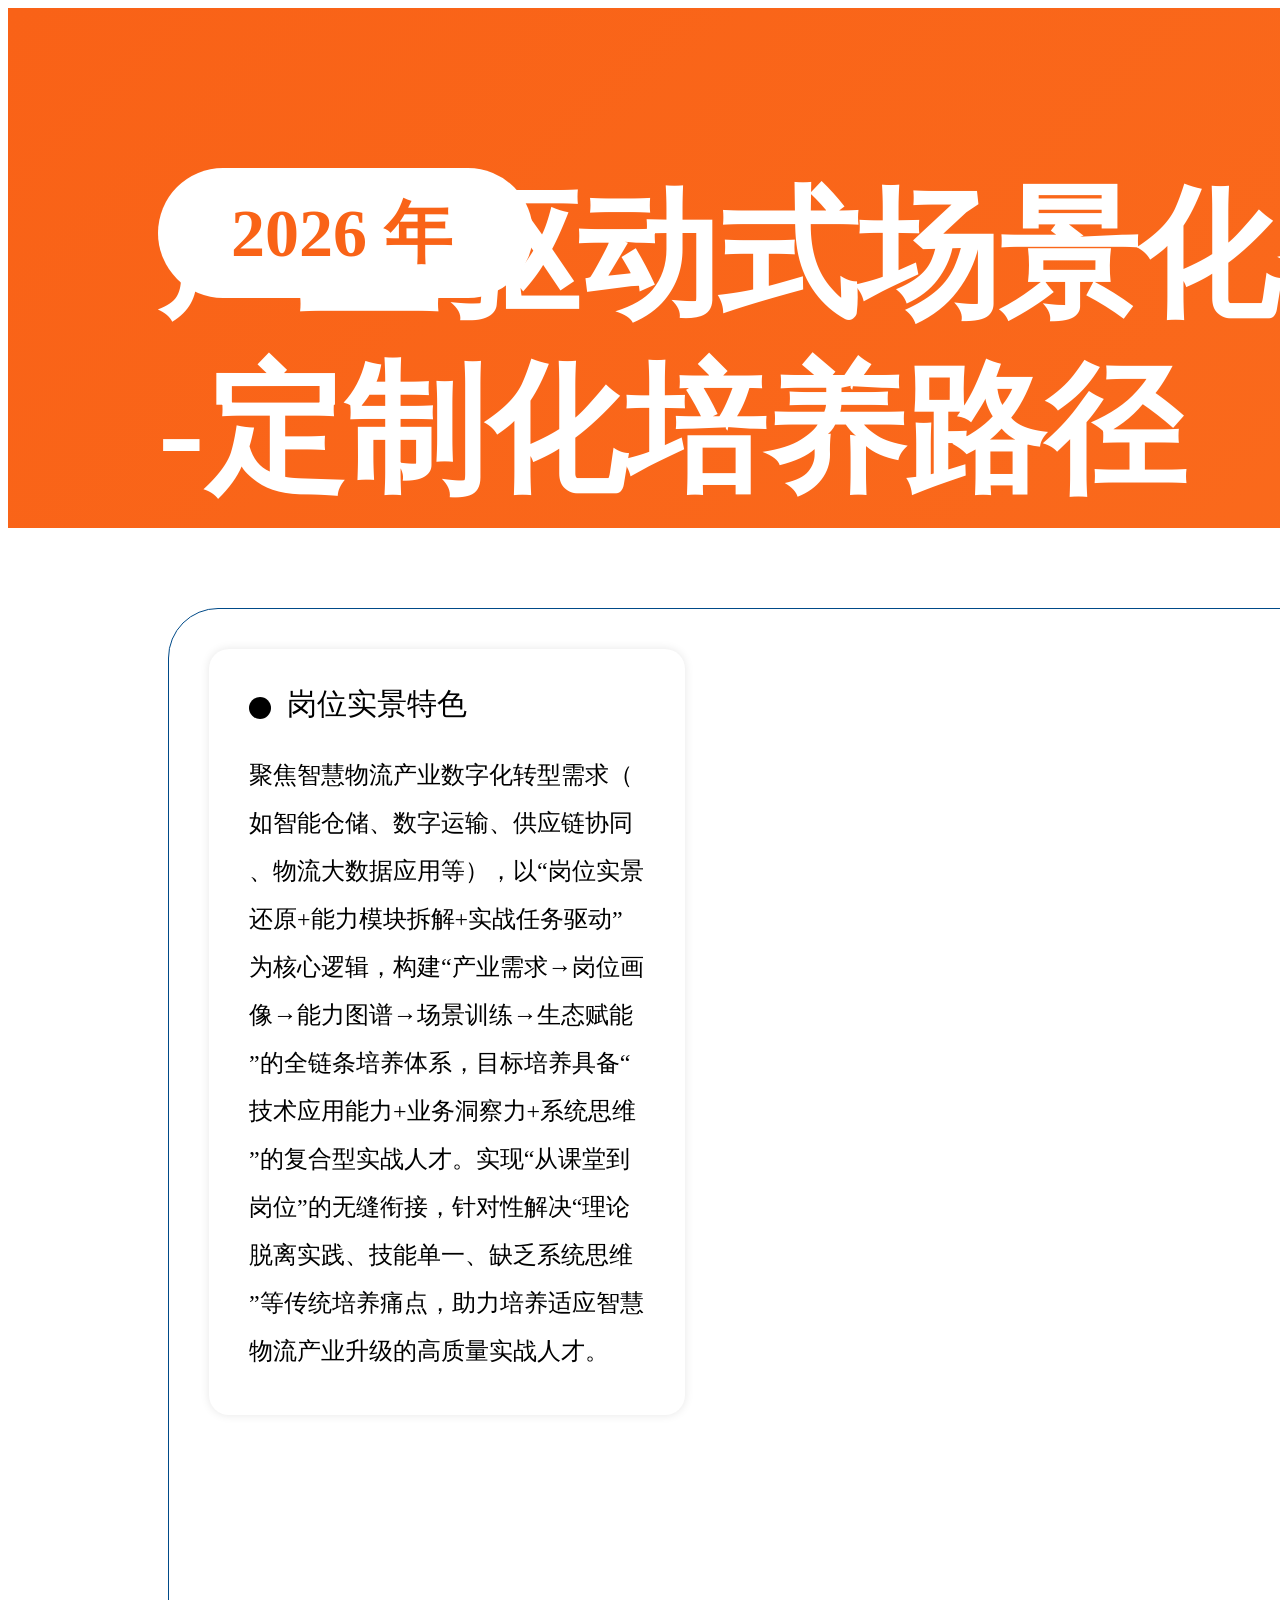
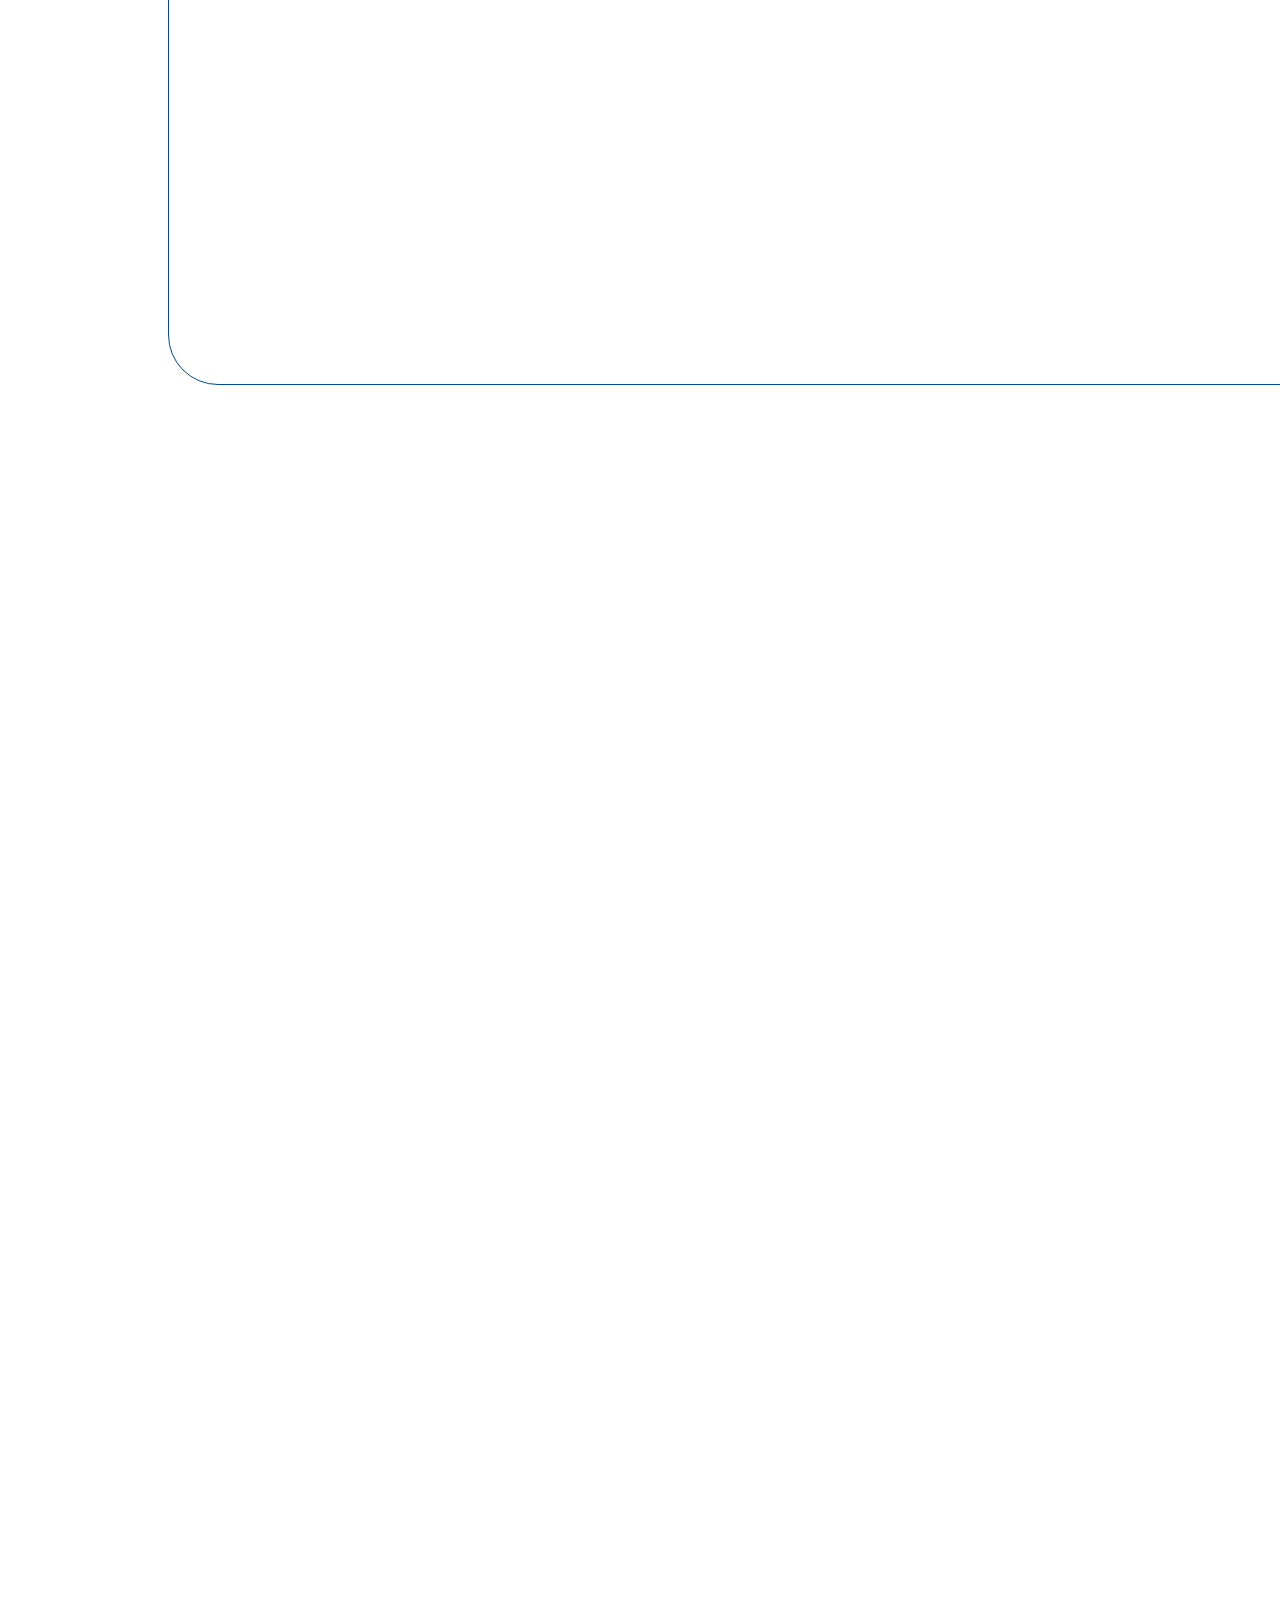
==== commit ac664326: "重新设计头部：左侧标题+右侧企业卡片，非卖品移至页底" ====
--- a/brochure_template2.html
+++ b/brochure_template2.html
@@ -93,33 +93,50 @@
 }
 
 .group_1 {
-  background-color: rgba(249, 98, 23, 1);
+  background: linear-gradient(135deg, rgba(249,98,23,1) 0%, rgba(255,140,50,1) 100%);
   position: relative;
   width: 9920px;
-  height: 680px;
-  display: flex; flex-direction: column;
+  height: 520px;
 }
 
 .text_1 {
-  width: 3216px;
-  height: 180px;
-  overflow-wrap: break-word;
-  color: rgba(255, 255, 255, 1);
-  font-size: 150px;
-  font-family: Microsoft YaHei UI-Bold;
-  font-weight: 700;
-  text-align: left;
-  white-space: nowrap;
-  line-height: 180px;
-  margin: 280px 0 0 150px;
+  width: 6200px; height: auto;
+  color: #fff; font-size: 140px;
+  font-family: Microsoft YaHei UI-Bold; font-weight: 700;
+  text-align: left; line-height: 1.25;
+  margin: 160px 0 0 150px;
 }
 
 .text_2 {
-  width: 3000px; height: auto;
-  color: rgba(255,255,255,0.82); font-size: 72px;
+  width: auto; height: auto;
+  color: rgba(51,51,51,1); font-size: 60px;
   font-family: Microsoft YaHei UI-Regular; font-weight: normal;
-  text-align: left; white-space: nowrap; line-height: 1.3;
-  margin: 16px 0 0 150px;
+  text-align: center; line-height: 1.4;
+  margin: 20px 40px;
+}
+/* 右侧企业信息卡片 */
+.header-card {
+  position: absolute; right: 200px; top: 80px;
+  width: 1700px; background: rgba(255,255,255,0.92);
+  border-radius: 40px; box-shadow: 0 20px 60px rgba(0,0,0,0.12);
+  padding: 60px 80px;
+  display: flex; flex-direction: column; align-items: center;
+}
+.header-card .logo {
+  width: 160px; height: 160px; border-radius: 50%;
+  background: rgba(0,74,136,0.08);
+  display: flex; align-items: center; justify-content: center;
+  margin-bottom: 30px;
+}
+.header-card .logo img {
+  width: 120px; height: 120px; object-fit: contain; opacity: 0.8;
+}
+/* 底部非卖品 */
+.page-footnote {
+  position: absolute; right: 200px; bottom: 50px;
+  color: rgba(255,255,255,0.6); font-size: 42px;
+  font-family: Microsoft YaHei UI-Regular;
+  white-space: nowrap; z-index: 50;
 }
 
 .text-wrapper_1 {
@@ -151,20 +168,13 @@
   width: 9920px;
   margin-bottom: 1px;
 }
-
 .image_1 {
   width: 9801px;
   height: 894px;
   margin: 5095px 0 0 119px;
 }
 
-.text_4 {
-  width: auto; height: auto;
-  color: rgba(255,255,255,0.9); font-size: 50px;
-  font-family: Microsoft YaHei UI-Regular; font-weight: normal;
-  text-align: left; white-space: nowrap; line-height: 1.3;
-  margin: 20px 0 0 150px;
-}
+
 
 .image_2 {
   position: absolute;
@@ -179,7 +189,7 @@
   border-radius: 100px;
   position: absolute;
   left: 80px;
-  top: 680px;
+  top: 520px;
   width: 9760px;
   height: 5908px;
 }
@@ -2231,11 +2241,15 @@
 <body>
     <div class="page flex-col">
       <div class="group_1 flex-row">
-        <span class="text_1">产业驱动式场景化智慧物流人才-定制化培养路径</span>
-        <span class="text_2">国内领先的数智化综合物流解决方案服务商</span>
-        <span class="text_4">非卖品 由中宝智运（上海）物流科技有限公司与杭州知与未来科技有限公司联合出版</span>
+        <span class="text_1">产业驱动式场景化智慧物流人才<br/>-定制化培养路径</span>
         <div class="text-wrapper_1 flex-col">
           <span class="text_3">2026 年</span>
+        </div>
+        <div class="header-card">
+          <div class="logo">
+            <img class="image_3" referrerpolicy="no-referrer" src="[data-uri]"/>
+          </div>
+          <span class="text_2">国内领先的数智化综合物流解决方案服务商</span>
         </div>
       </div>
       <div class="group_2 flex-col">
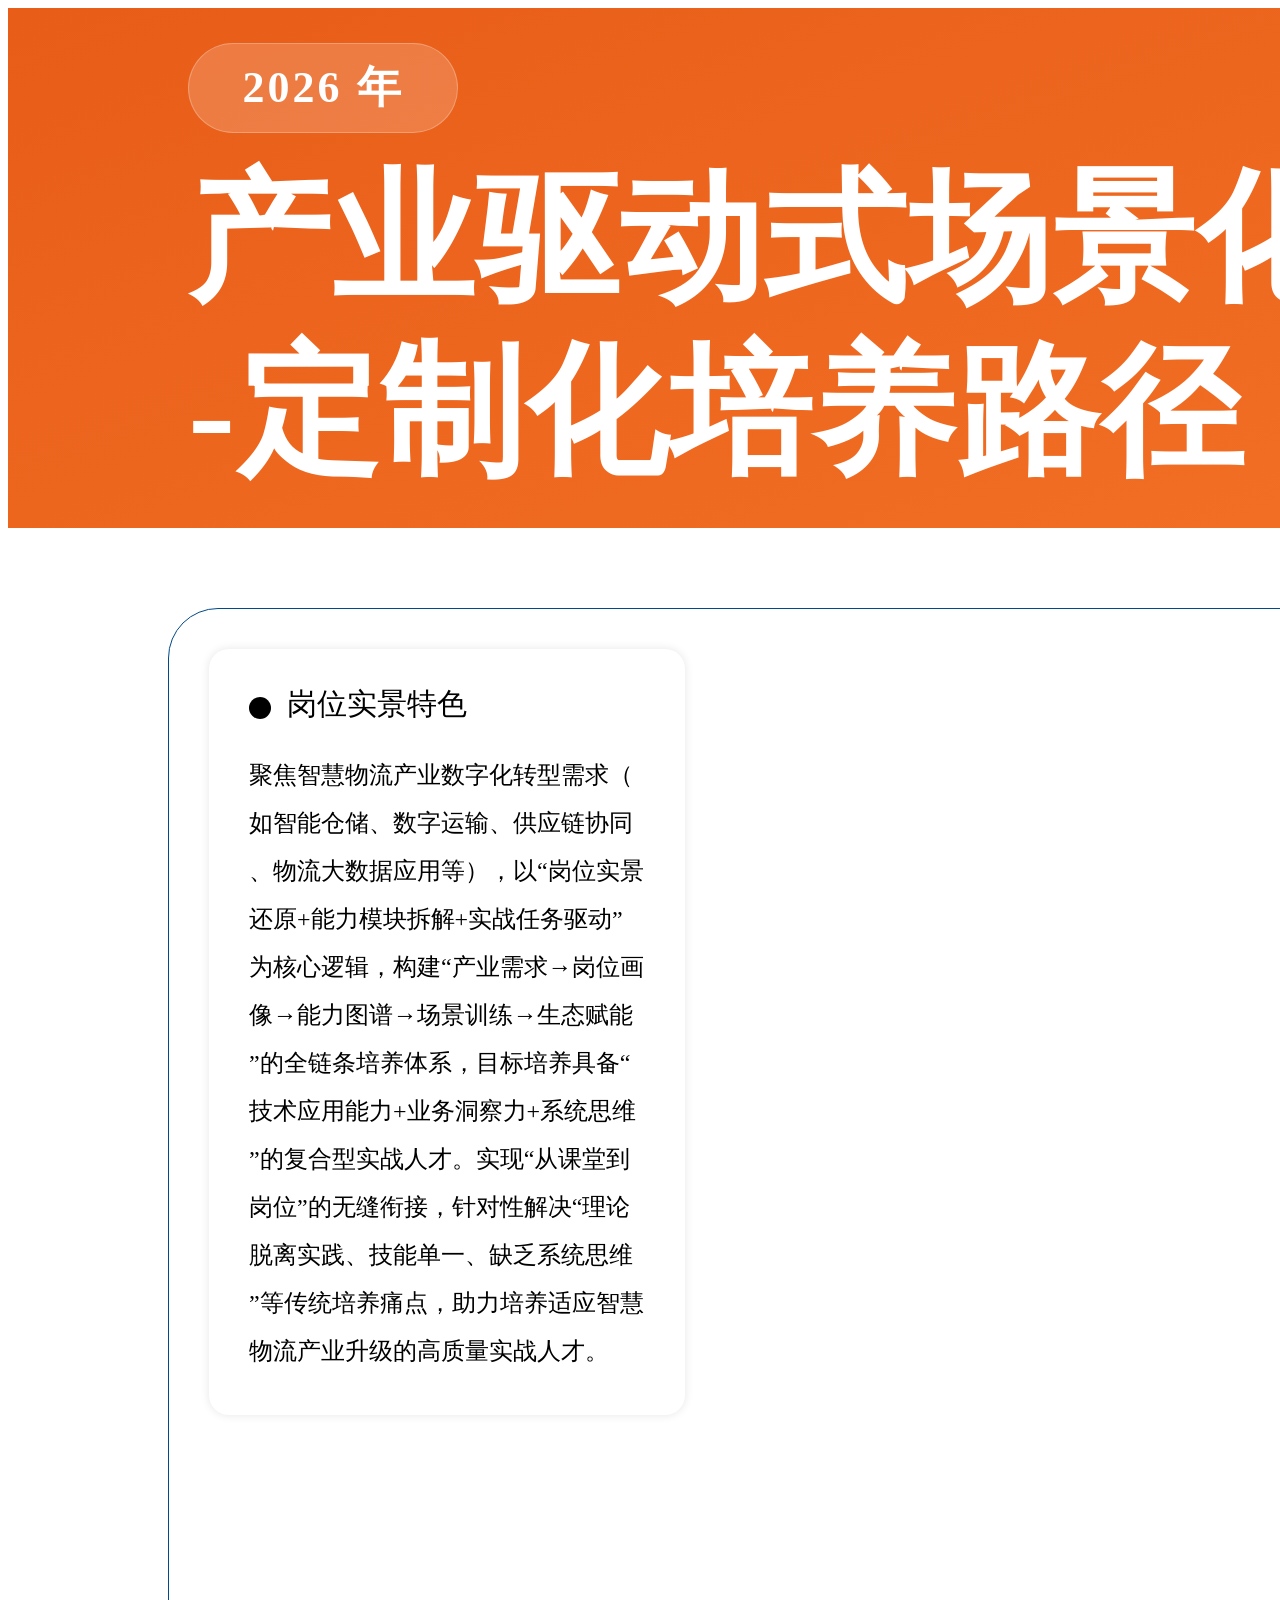
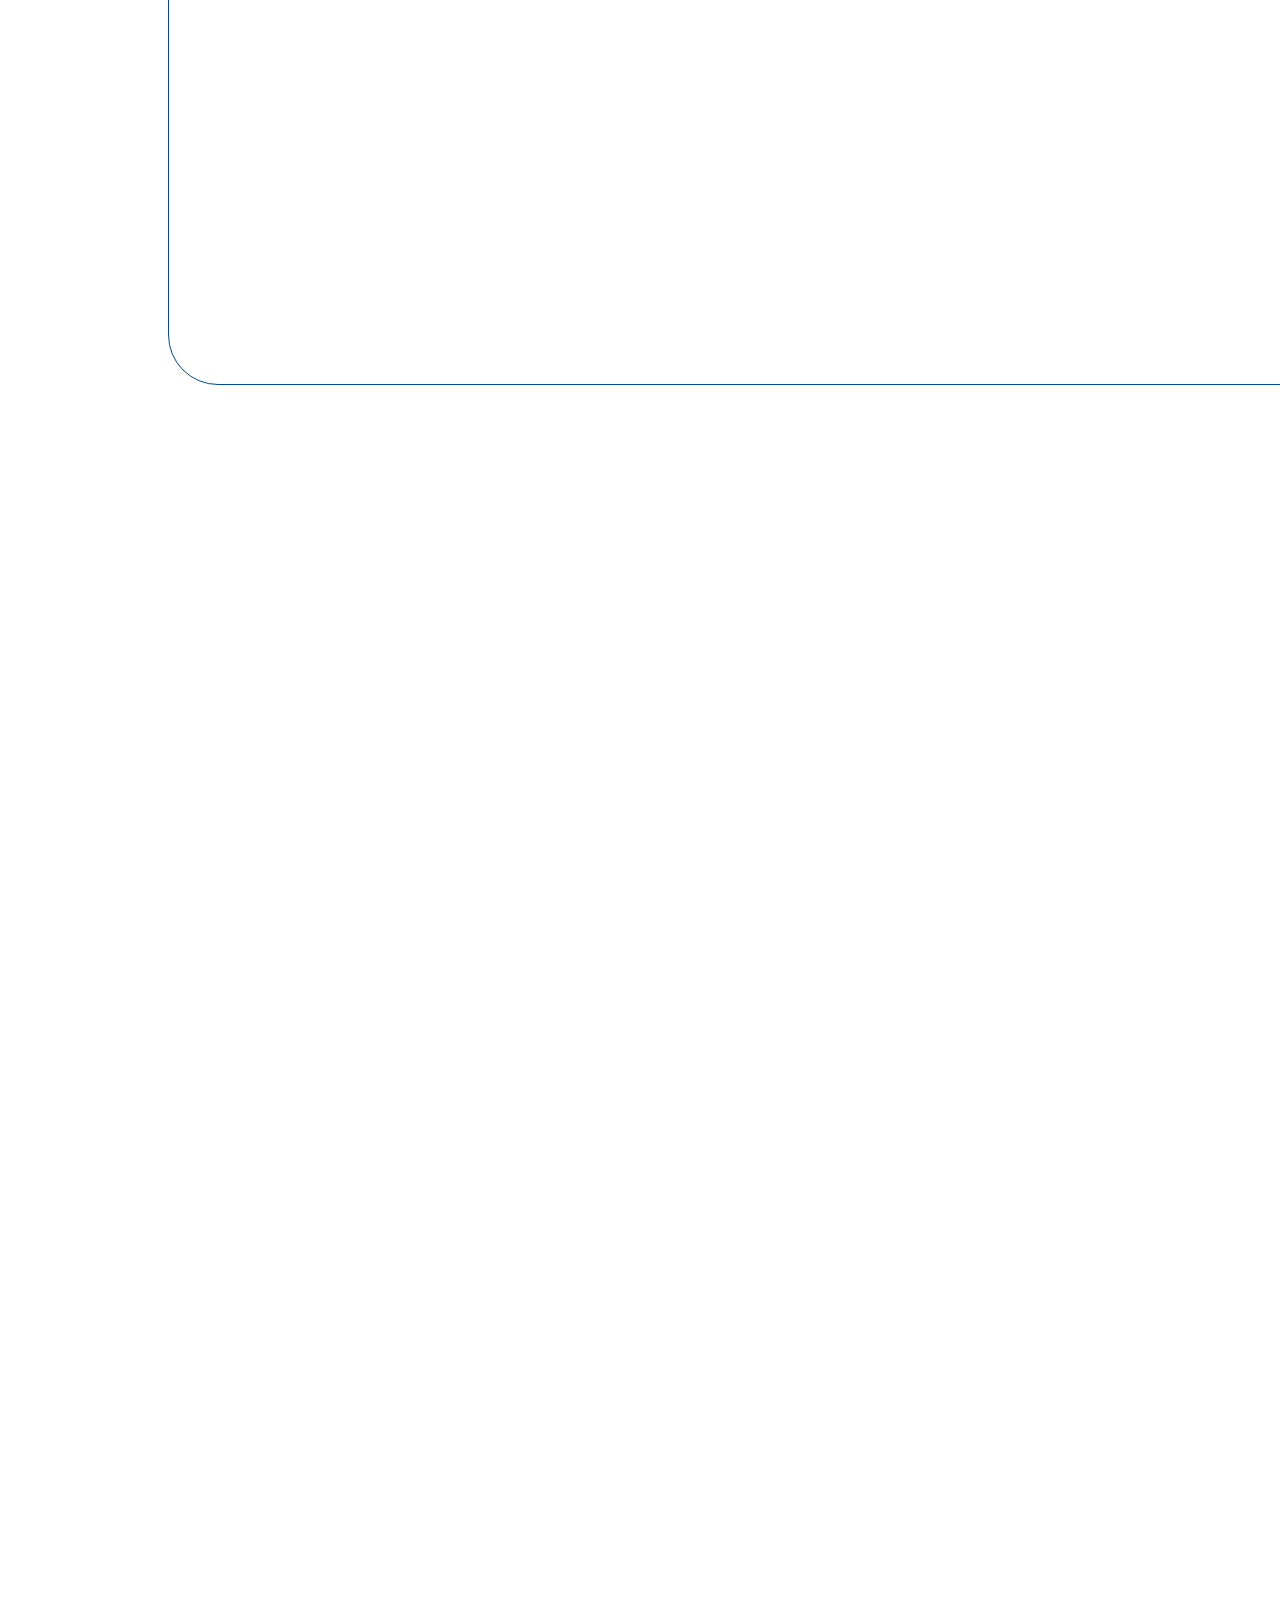
==== commit 2c25447f: "美化头部：渐变+装饰圆、玻璃标签、精修卡片尺寸和文字排版" ====
--- a/brochure_template2.html
+++ b/brochure_template2.html
@@ -93,74 +93,85 @@
 }
 
 .group_1 {
-  background: linear-gradient(135deg, rgba(249,98,23,1) 0%, rgba(255,140,50,1) 100%);
+  background: linear-gradient(160deg, #e85d18 0%, #f87a2c 40%, #ff9a4d 100%);
   position: relative;
   width: 9920px;
   height: 520px;
+  overflow: hidden;
+}
+/* 背景装饰 */
+.group_1::before {
+  content: ''; position: absolute;
+  right: -300px; top: -400px;
+  width: 1200px; height: 1200px;
+  border-radius: 50%;
+  background: rgba(255,255,255,0.04);
+}
+.group_1::after {
+  content: ''; position: absolute;
+  left: 6000px; bottom: -200px;
+  width: 800px; height: 800px;
+  border-radius: 50%;
+  background: rgba(255,255,255,0.03);
 }
 
 .text_1 {
-  width: 6200px; height: auto;
-  color: #fff; font-size: 140px;
+  width: 6400px; height: auto;
+  color: #fff; font-size: 142px;
   font-family: Microsoft YaHei UI-Bold; font-weight: 700;
-  text-align: left; line-height: 1.25;
-  margin: 160px 0 0 150px;
+  text-align: left; line-height: 1.22;
+  margin: 145px 0 0 180px;
+  letter-spacing: 2px;
 }
 
 .text_2 {
   width: auto; height: auto;
-  color: rgba(51,51,51,1); font-size: 60px;
+  color: rgba(0,0,0,0.7); font-size: 56px;
   font-family: Microsoft YaHei UI-Regular; font-weight: normal;
-  text-align: center; line-height: 1.4;
-  margin: 20px 40px;
+  text-align: center; line-height: 1.45;
+  margin: 0 30px;
 }
 /* 右侧企业信息卡片 */
 .header-card {
-  position: absolute; right: 200px; top: 80px;
-  width: 1700px; background: rgba(255,255,255,0.92);
-  border-radius: 40px; box-shadow: 0 20px 60px rgba(0,0,0,0.12);
-  padding: 60px 80px;
+  position: absolute; right: 220px; top: 55px;
+  width: 1600px;
+  background: rgba(255,255,255,0.95);
+  border-radius: 50px;
+  box-shadow: 0 8px 40px rgba(0,0,0,0.08), 0 2px 8px rgba(0,0,0,0.04);
+  padding: 50px 70px 45px;
   display: flex; flex-direction: column; align-items: center;
 }
 .header-card .logo {
-  width: 160px; height: 160px; border-radius: 50%;
-  background: rgba(0,74,136,0.08);
+  width: 140px; height: 140px; border-radius: 50%;
+  background: linear-gradient(135deg, rgba(0,74,136,0.06), rgba(0,74,136,0.12));
   display: flex; align-items: center; justify-content: center;
-  margin-bottom: 30px;
+  margin-bottom: 25px;
 }
 .header-card .logo img {
-  width: 120px; height: 120px; object-fit: contain; opacity: 0.8;
+  width: 105px; height: 105px; object-fit: contain; opacity: 0.85;
 }
 /* 底部非卖品 */
 .page-footnote {
-  position: absolute; right: 200px; bottom: 50px;
-  color: rgba(255,255,255,0.6); font-size: 42px;
+  position: absolute; right: 200px; bottom: 40px;
+  color: rgba(0,0,0,0.28); font-size: 40px;
   font-family: Microsoft YaHei UI-Regular;
   white-space: nowrap; z-index: 50;
 }
 
 .text-wrapper_1 {
-  background-color: rgba(255, 255, 255, 1);
-  border-radius: 200px;
-  height: 130px;
-  width: 375px;
-  position: absolute;
-  left: 150px;
-  top: 160px;
+  background: rgba(255,255,255,0.18);
+  border: 1px solid rgba(255,255,255,0.25);
+  border-radius: 100px; height: 90px; width: 270px;
+  position: absolute; left: 180px; top: 35px;
+  display: flex; align-items: center; justify-content: center;
 }
 
 .text_3 {
-  width: 236px;
-  height: 88px;
-  overflow-wrap: break-word;
-  color: rgba(249, 99, 23, 1);
-  font-size: 68px;
-  font-family: Microsoft YaHei UI-Bold;
-  font-weight: 700;
-  text-align: left;
-  white-space: nowrap;
-  line-height: 88px;
-  margin: 21px 0 0 73px;
+  width: auto; height: auto;
+  color: #fff; font-size: 44px;
+  font-family: Microsoft YaHei UI-Bold; font-weight: 700;
+  text-align: center; white-space: nowrap;
+  line-height: 1; margin: 0; letter-spacing: 3px;
 }
 
 .group_2 {
@@ -2627,6 +2638,7 @@
           </div>
         </div>
       </div>
+    <div class="page-footnote">非卖品 由中宝智运（上海）物流科技有限公司与杭州知与未来科技有限公司联合出版</div>
     </div>
   <script>
 var shown = 1, MAX = 8;
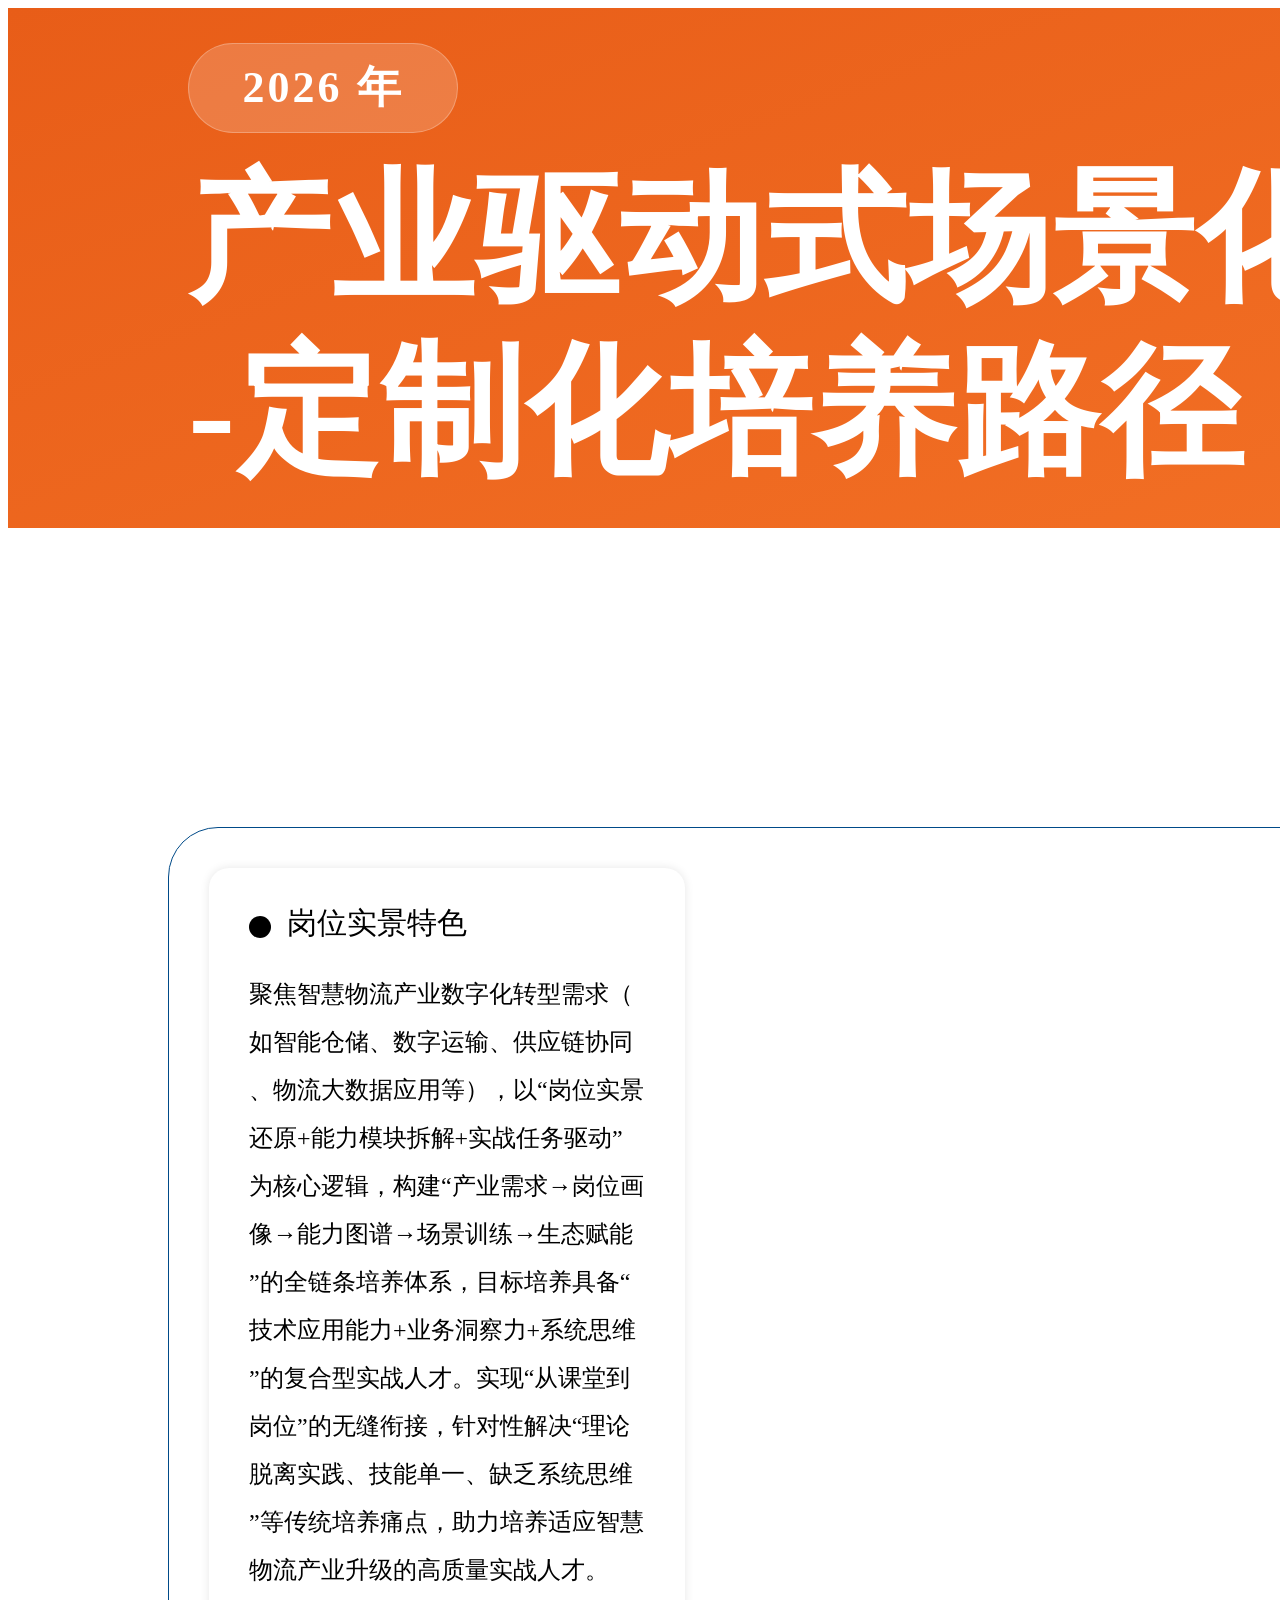
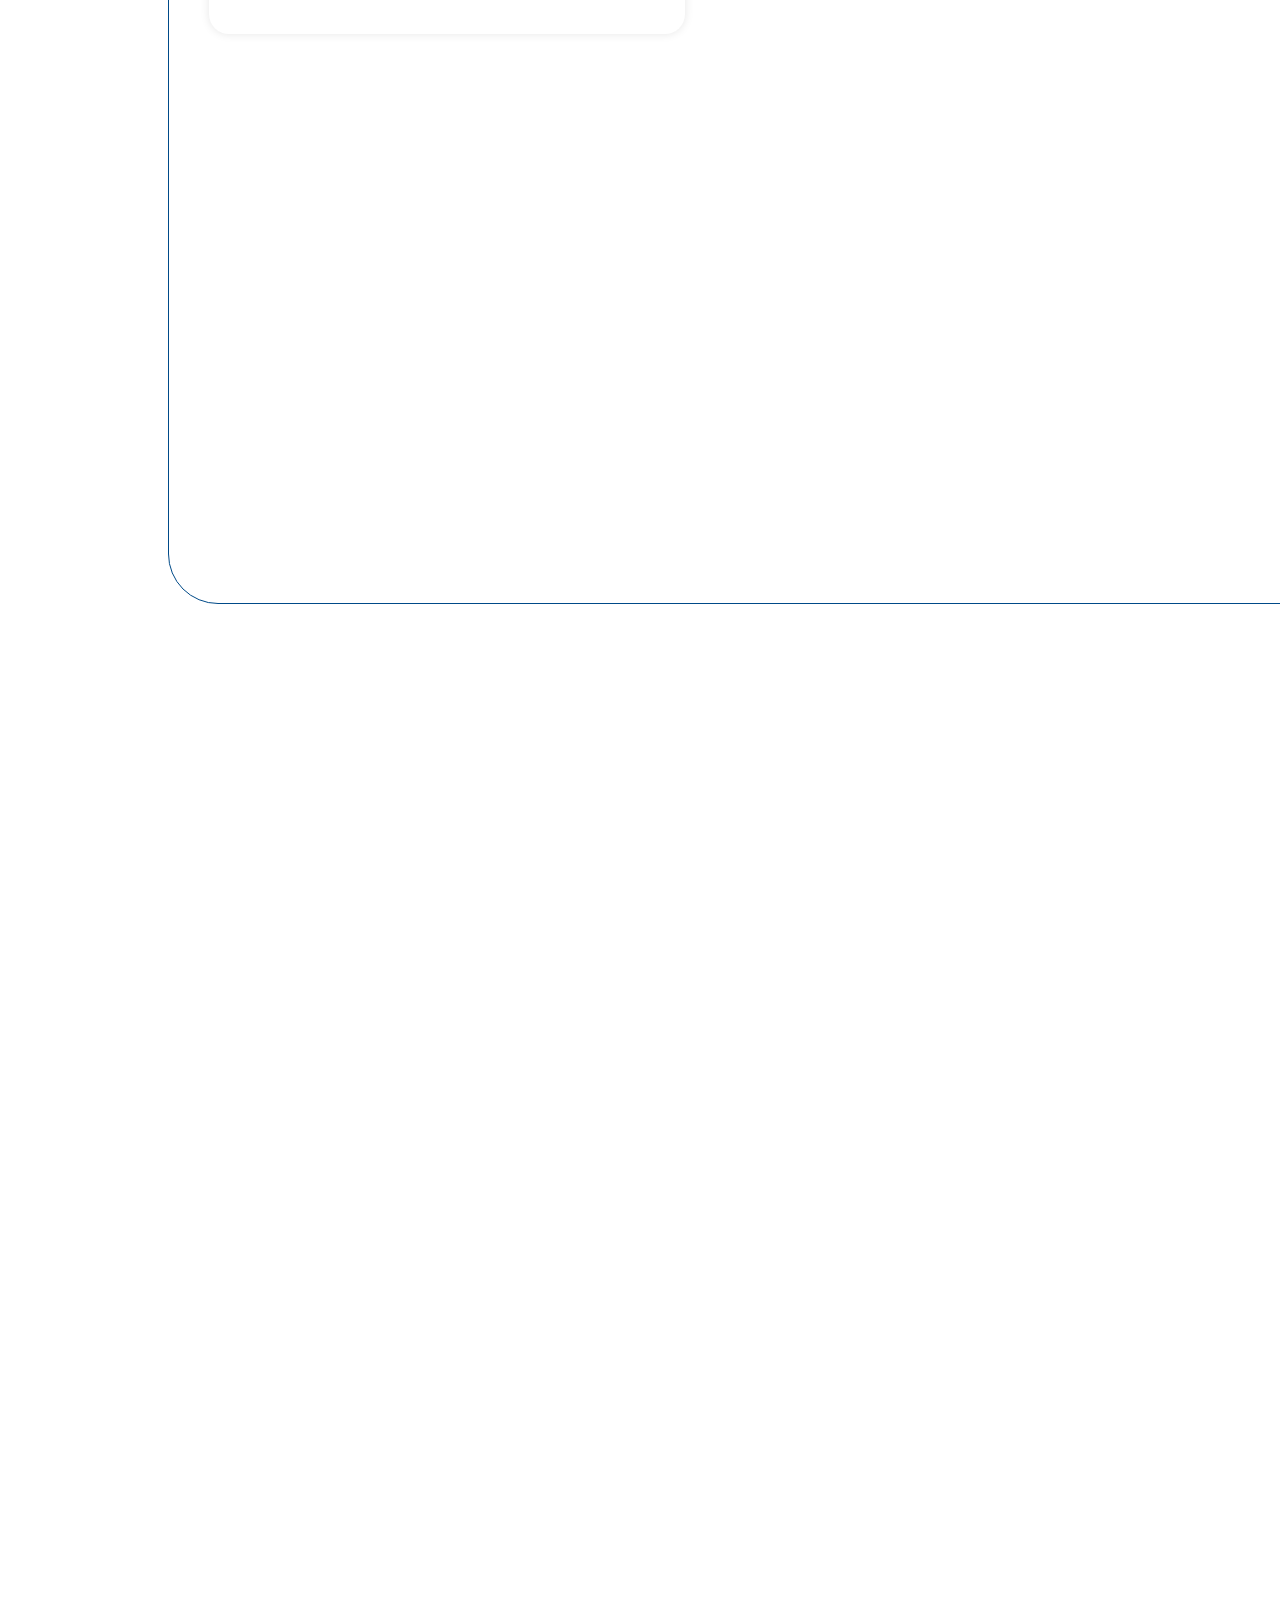
==== commit f5301002: "清理残留的旧image_3" ====
--- a/brochure_template2.html
+++ b/brochure_template2.html
@@ -143,12 +143,14 @@
 }
 .header-card .logo {
   width: 140px; height: 140px; border-radius: 50%;
-  background: linear-gradient(135deg, rgba(0,74,136,0.06), rgba(0,74,136,0.12));
+  background: rgba(0,74,136,0.08);
   display: flex; align-items: center; justify-content: center;
   margin-bottom: 25px;
-}
-.header-card .logo img {
-  width: 105px; height: 105px; object-fit: contain; opacity: 0.85;
+  overflow: hidden;
+}
+.header-card .logo span {
+  font-size: 52px; font-weight: 700; color: rgba(0,74,136,0.7);
+  font-family: Microsoft YaHei UI-Bold;
 }
 /* 底部非卖品 */
 .page-footnote {
@@ -205,11 +207,6 @@
   height: 5908px;
 }
 
-.image_3 {
-  width: 595px;
-  height: 235px;
-  margin: -454px 0 0 9165px;
-}
 
 .block_1 {
   width: 9600px;
@@ -2258,7 +2255,7 @@
         </div>
         <div class="header-card">
           <div class="logo">
-            <img class="image_3" referrerpolicy="no-referrer" src="[data-uri]"/>
+            <span>宝奇</span>
           </div>
           <span class="text_2">国内领先的数智化综合物流解决方案服务商</span>
         </div>
@@ -2266,11 +2263,6 @@
       <div class="group_2 flex-col">
       </div>
       <div class="group_3 flex-col">
-        <img
-          class="image_3"
-          referrerpolicy="no-referrer"
-          src="[data-uri]"
-        />
         <div class="block_1 flex-row justify-between">
           <div class="box_1 flex-row" id="mod-0">
             <div class="section_1 flex-col">
